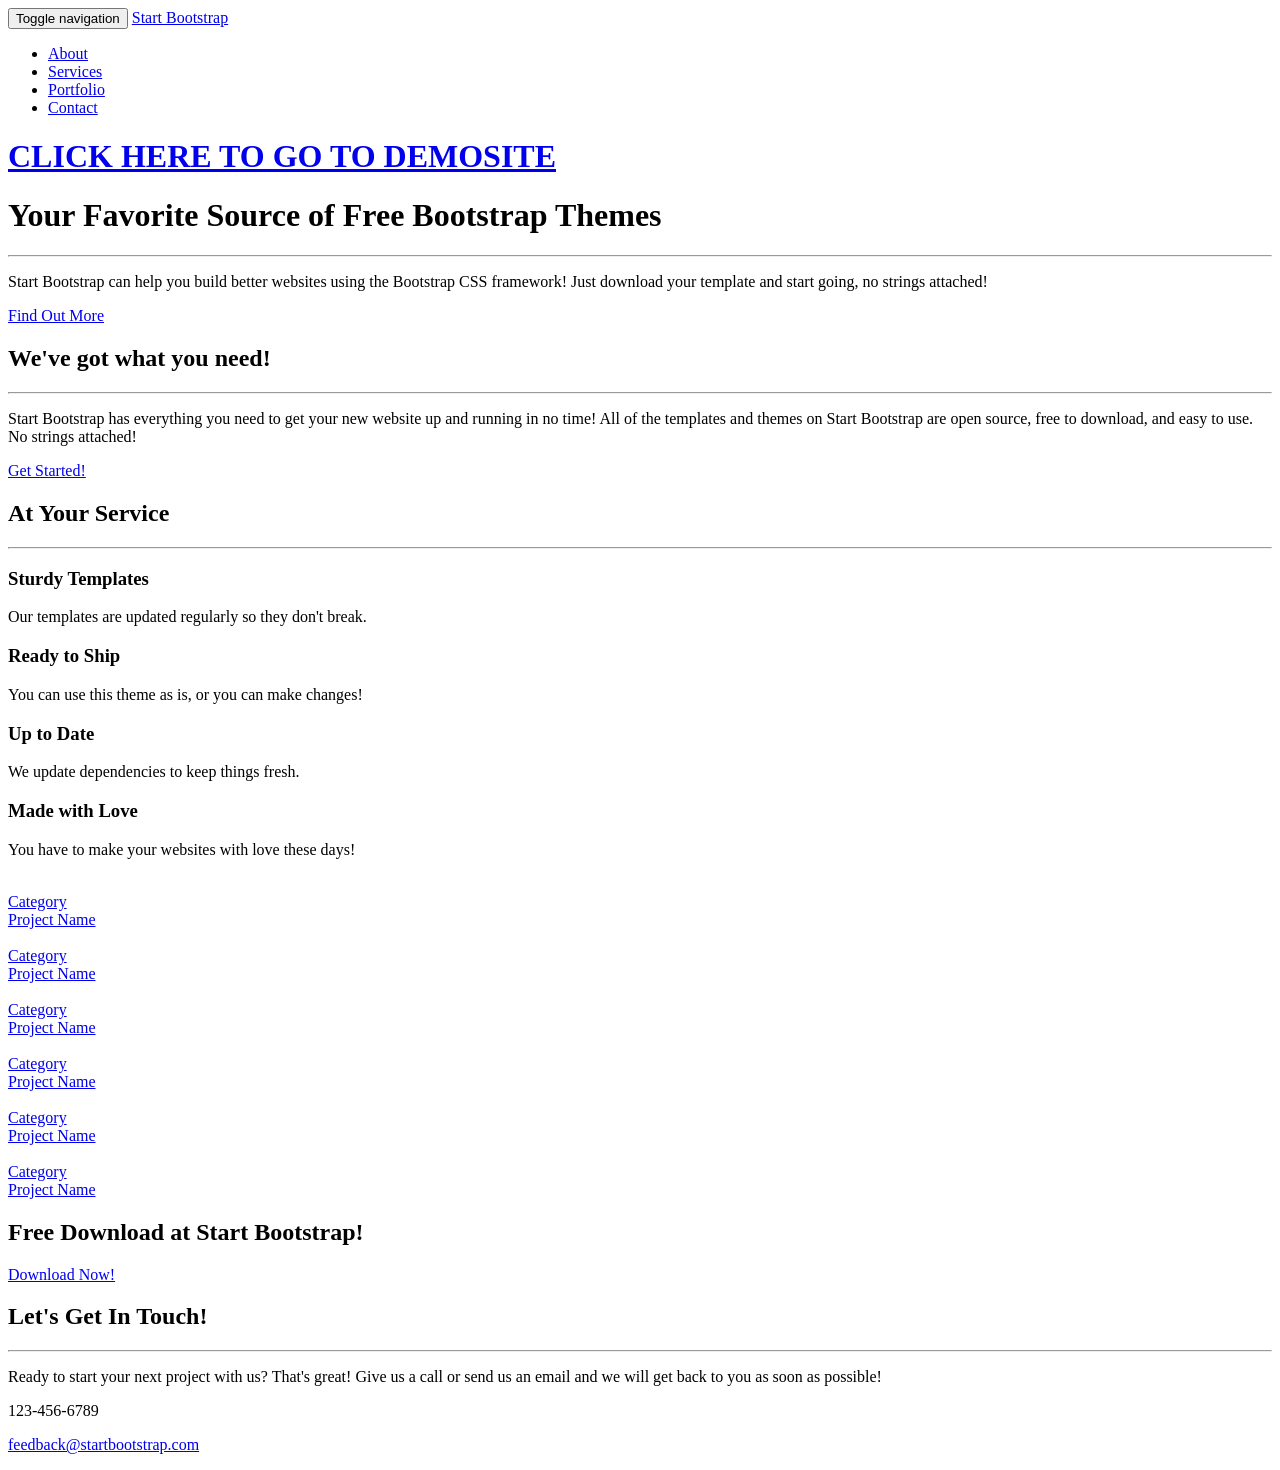
==== index.html @ e342f350 "github version esw" ====
<!DOCTYPE html>
<html lang="en">

<head>
    
    <meta name="viewport" content="width=device-width, initial-scale=1, minimum-scale=1, maximum-scale=1, user-scalable=0">

    <title>Creative - Start Bootstrap Theme</title>
<!-- 
    <link rel="stylesheet" href="css/bootstrap.min.css" type="text/css">

    <link href='http://fonts.googleapis.com/css?family=Open+Sans:300italic,400italic,600italic,700italic,800italic,400,300,600,700,800' rel='stylesheet' type='text/css'>
    <link href='http://fonts.googleapis.com/css?family=Merriweather:400,300,300italic,400italic,700,700italic,900,900italic' rel='stylesheet' type='text/css'>
    <link rel="stylesheet" href="font-awesome/css/font-awesome.min.css" type="text/css">

    <link rel="stylesheet" href="css/animate.min.css" type="text/css">

    <link rel="stylesheet" href="css/creative.css" type="text/css"> -->

    <!-- HTML5 Shim and Respond.js IE8 support of HTML5 elements and media queries -->
    <!-- WARNING: Respond.js doesn't work if you view the page via file:// -->
    <!--[if lt IE 9]>
        <script src="https://oss.maxcdn.com/libs/html5shiv/3.7.0/html5shiv.js"></script>
        <script src="https://oss.maxcdn.com/libs/respond.js/1.4.2/respond.min.js"></script>
    <![endif]-->

</head>

<body id="page-top">

    <nav id="mainNav" class="navbar navbar-default navbar-fixed-top">
        <div class="container-fluid">
            <!-- Brand and toggle get grouped for better mobile display -->
            <div class="navbar-header">
                <button type="button" class="navbar-toggle collapsed" data-toggle="collapse" data-target="#bs-example-navbar-collapse-1">
                    <span class="sr-only">Toggle navigation</span>
                    <span class="icon-bar"></span>
                    <span class="icon-bar"></span>
                    <span class="icon-bar"></span>
                </button>
                <a class="navbar-brand page-scroll" href="#page-top">Start Bootstrap</a>
            </div>

            <!-- Collect the nav links, forms, and other content for toggling -->
            <div class="collapse navbar-collapse" id="bs-example-navbar-collapse-1">
                <ul class="nav navbar-nav navbar-right">
                    <li>
                        <a class="page-scroll" href="#about">About</a>
                    </li>
                    <li>
                        <a class="page-scroll" href="#services">Services</a>
                    </li>
                    <li>
                        <a class="page-scroll" href="#portfolio">Portfolio</a>
                    </li>
                    <li>
                        <a class="page-scroll" href="#contact">Contact</a>
                    </li>
                </ul>
            </div>
            <!-- /.navbar-collapse -->
        </div>
        <!-- /.container-fluid -->
    </nav>

    <a href="demosite/home-personal.html"> <h1>CLICK HERE TO GO TO DEMOSITE</h1> </a>

    <header>
        <div class="header-content">
            <div class="header-content-inner">
                <h1>Your Favorite Source of Free Bootstrap Themes</h1>
                <hr>
                <p>Start Bootstrap can help you build better websites using the Bootstrap CSS framework! Just download your template and start going, no strings attached!</p>
                <a href="#about" class="btn btn-primary btn-xl page-scroll">Find Out More</a>
            </div>
        </div>
    </header>

    <section class="bg-primary" id="about">
        <div class="container">
            <div class="row">
                <div class="col-lg-8 col-lg-offset-2 text-center">
                    <h2 class="section-heading">We've got what you need!</h2>
                    <hr class="light">
                    <p class="text-faded">Start Bootstrap has everything you need to get your new website up and running in no time! All of the templates and themes on Start Bootstrap are open source, free to download, and easy to use. No strings attached!</p>
                    <a href="#" class="btn btn-default btn-xl">Get Started!</a>
                </div>
            </div>
        </div>
    </section>

    <section id="services">
        <div class="container">
            <div class="row">
                <div class="col-lg-12 text-center">
                    <h2 class="section-heading">At Your Service</h2>
                    <hr class="primary">
                </div>
            </div>
        </div>
        <div class="container">
            <div class="row">
                <div class="col-lg-3 col-md-6 text-center">
                    <div class="service-box">
                        <i class="fa fa-4x fa-diamond wow bounceIn text-primary"></i>
                        <h3>Sturdy Templates</h3>
                        <p class="text-muted">Our templates are updated regularly so they don't break.</p>
                    </div>
                </div>
                <div class="col-lg-3 col-md-6 text-center">
                    <div class="service-box">
                        <i class="fa fa-4x fa-paper-plane wow bounceIn text-primary" data-wow-delay=".1s"></i>
                        <h3>Ready to Ship</h3>
                        <p class="text-muted">You can use this theme as is, or you can make changes!</p>
                    </div>
                </div>
                <div class="col-lg-3 col-md-6 text-center">
                    <div class="service-box">
                        <i class="fa fa-4x fa-newspaper-o wow bounceIn text-primary" data-wow-delay=".2s"></i>
                        <h3>Up to Date</h3>
                        <p class="text-muted">We update dependencies to keep things fresh.</p>
                    </div>
                </div>
                <div class="col-lg-3 col-md-6 text-center">
                    <div class="service-box">
                        <i class="fa fa-4x fa-heart wow bounceIn text-primary" data-wow-delay=".3s"></i>
                        <h3>Made with Love</h3>
                        <p class="text-muted">You have to make your websites with love these days!</p>
                    </div>
                </div>
            </div>
        </div>
    </section>

    <section class="no-padding" id="portfolio">
        <div class="container-fluid">
            <div class="row no-gutter">
                <div class="col-lg-4 col-sm-6">
                    <a href="#" class="portfolio-box">
                        <img src="img/portfolio/1.jpg" class="img-responsive" alt="">
                        <div class="portfolio-box-caption">
                            <div class="portfolio-box-caption-content">
                                <div class="project-category text-faded">
                                    Category
                                </div>
                                <div class="project-name">
                                    Project Name
                                </div>
                            </div>
                        </div>
                    </a>
                </div>
                <div class="col-lg-4 col-sm-6">
                    <a href="#" class="portfolio-box">
                        <img src="img/portfolio/2.jpg" class="img-responsive" alt="">
                        <div class="portfolio-box-caption">
                            <div class="portfolio-box-caption-content">
                                <div class="project-category text-faded">
                                    Category
                                </div>
                                <div class="project-name">
                                    Project Name
                                </div>
                            </div>
                        </div>
                    </a>
                </div>
                <div class="col-lg-4 col-sm-6">
                    <a href="#" class="portfolio-box">
                        <img src="img/portfolio/3.jpg" class="img-responsive" alt="">
                        <div class="portfolio-box-caption">
                            <div class="portfolio-box-caption-content">
                                <div class="project-category text-faded">
                                    Category
                                </div>
                                <div class="project-name">
                                    Project Name
                                </div>
                            </div>
                        </div>
                    </a>
                </div>
                <div class="col-lg-4 col-sm-6">
                    <a href="#" class="portfolio-box">
                        <img src="img/portfolio/4.jpg" class="img-responsive" alt="">
                        <div class="portfolio-box-caption">
                            <div class="portfolio-box-caption-content">
                                <div class="project-category text-faded">
                                    Category
                                </div>
                                <div class="project-name">
                                    Project Name
                                </div>
                            </div>
                        </div>
                    </a>
                </div>
                <div class="col-lg-4 col-sm-6">
                    <a href="#" class="portfolio-box">
                        <img src="img/portfolio/5.jpg" class="img-responsive" alt="">
                        <div class="portfolio-box-caption">
                            <div class="portfolio-box-caption-content">
                                <div class="project-category text-faded">
                                    Category
                                </div>
                                <div class="project-name">
                                    Project Name
                                </div>
                            </div>
                        </div>
                    </a>
                </div>
                <div class="col-lg-4 col-sm-6">
                    <a href="#" class="portfolio-box">
                        <img src="img/portfolio/6.jpg" class="img-responsive" alt="">
                        <div class="portfolio-box-caption">
                            <div class="portfolio-box-caption-content">
                                <div class="project-category text-faded">
                                    Category
                                </div>
                                <div class="project-name">
                                    Project Name
                                </div>
                            </div>
                        </div>
                    </a>
                </div>
            </div>
        </div>
    </section>

    <aside class="bg-dark">
        <div class="container text-center">
            <div class="call-to-action">
                <h2>Free Download at Start Bootstrap!</h2>
                <a href="#" class="btn btn-default btn-xl wow tada">Download Now!</a>
            </div>
        </div>
    </aside>

    <section id="contact">
        <div class="container">
            <div class="row">
                <div class="col-lg-8 col-lg-offset-2 text-center">
                    <h2 class="section-heading">Let's Get In Touch!</h2>
                    <hr class="primary">
                    <p>Ready to start your next project with us? That's great! Give us a call or send us an email and we will get back to you as soon as possible!</p>
                </div>
                <div class="col-lg-4 col-lg-offset-2 text-center">
                    <i class="fa fa-phone fa-3x wow bounceIn"></i>
                    <p>123-456-6789</p>
                </div>
                <div class="col-lg-4 text-center">
                    <i class="fa fa-envelope-o fa-3x wow bounceIn" data-wow-delay=".1s"></i>
                    <p><a href="mailto:your-email@your-domain.com">feedback@startbootstrap.com</a></p>
                </div>
            </div>
        </div>
    </section>
    
    <script type='text/javascript' src='https://service.force.com/lightning/lightning.out.js'></script>
    <script type='text/javascript' src='https://service.force.com/embeddedservice/1.0/esw.min.js'></script>
    <script type='text/javascript'>
    var initESW = function(gslbBaseUrl) {

    embedded_svc.settings.avatarImgURL = '';
    embedded_svc.settings.prechatBackgroundImgURL = '';
    embedded_svc.settings.waitingStateBackgroundImgURL = '';
    embedded_svc.settings.smallCompanyLogoImgURL = '';


    embedded_svc.settings.displayHelpButton = true; //Or false
    //embedded_svc.settings.onlineText = '...'; (defaults to Chat with an Expert, localized)
    //embedded_svc.settings.offlineText = '...'; (defaults to Agent Offline, localized)
    //embedded_svc.settings.onlineLoadingText = '...'; (defaults to Loading, localized)
    embedded_svc.init('http://eberkowitz-ltm3.internal.salesforce.com:6109', 'http://eberkowitz-ltm3.internal.salesforce.com:8096/chat', 'http://eberkowitz-ltm3.internal.salesforce.com:8095/content', 'http://eswcomm-157b6164799.localhost.force.com:6109/napiliAura', '572xx00000000CP', '00Dxx0000001gHV', '573xx000000008H', '1.0', gslbBaseUrl, '39.0', 'X11_22_Contact_Case', 'EmbeddedServiceLiveAgent_Parent04Ixx000000001iEAA_1588e1f7b79'); }; if (!window.embedded_svc) { var s = document.createElement('script'); s.setAttribute('src', 'http://eberkowitz-ltm3.internal.salesforce.com:6109/embeddedservice/1.0/esw.min.js'); s.onload = function() { initESW(null); }; document.body.appendChild(s);} else { initESW('http://eberkowitz-ltm3.internal.salesforce.com:6109'); }</script>
</body>

</html>
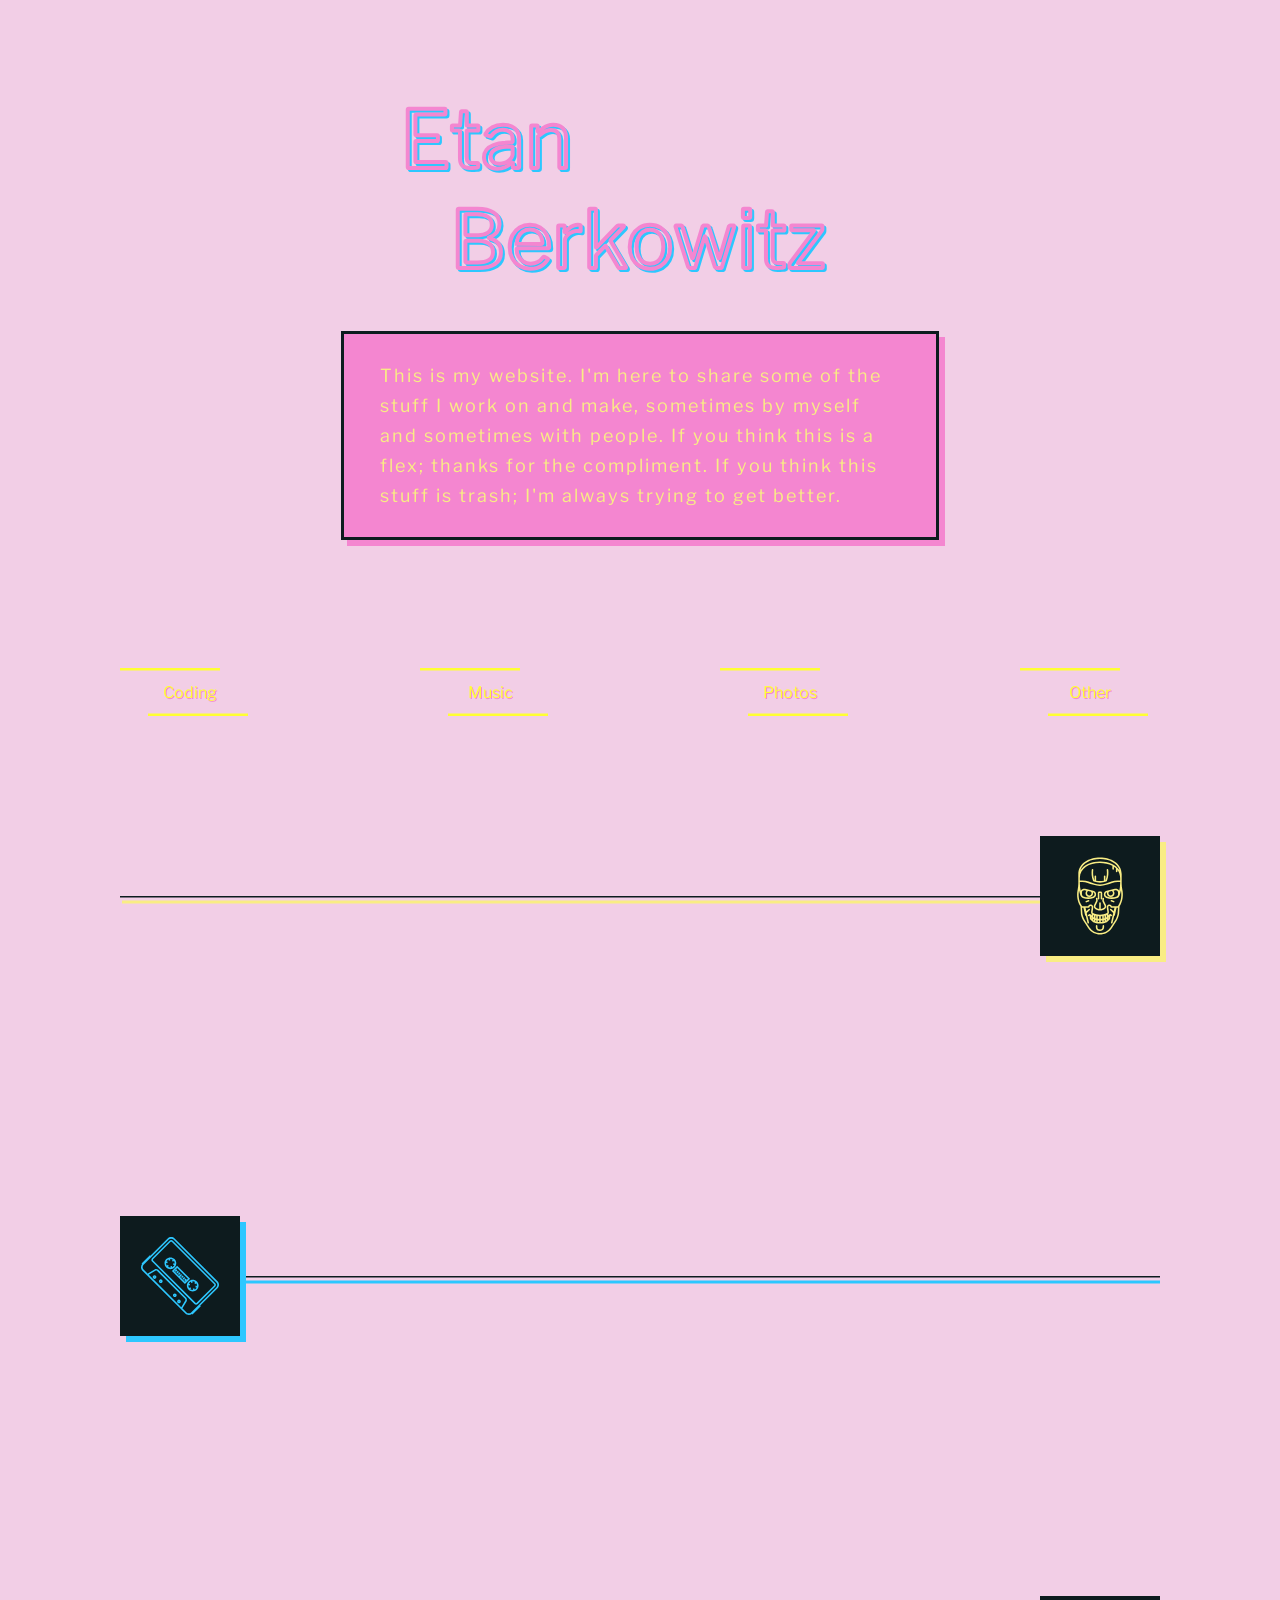
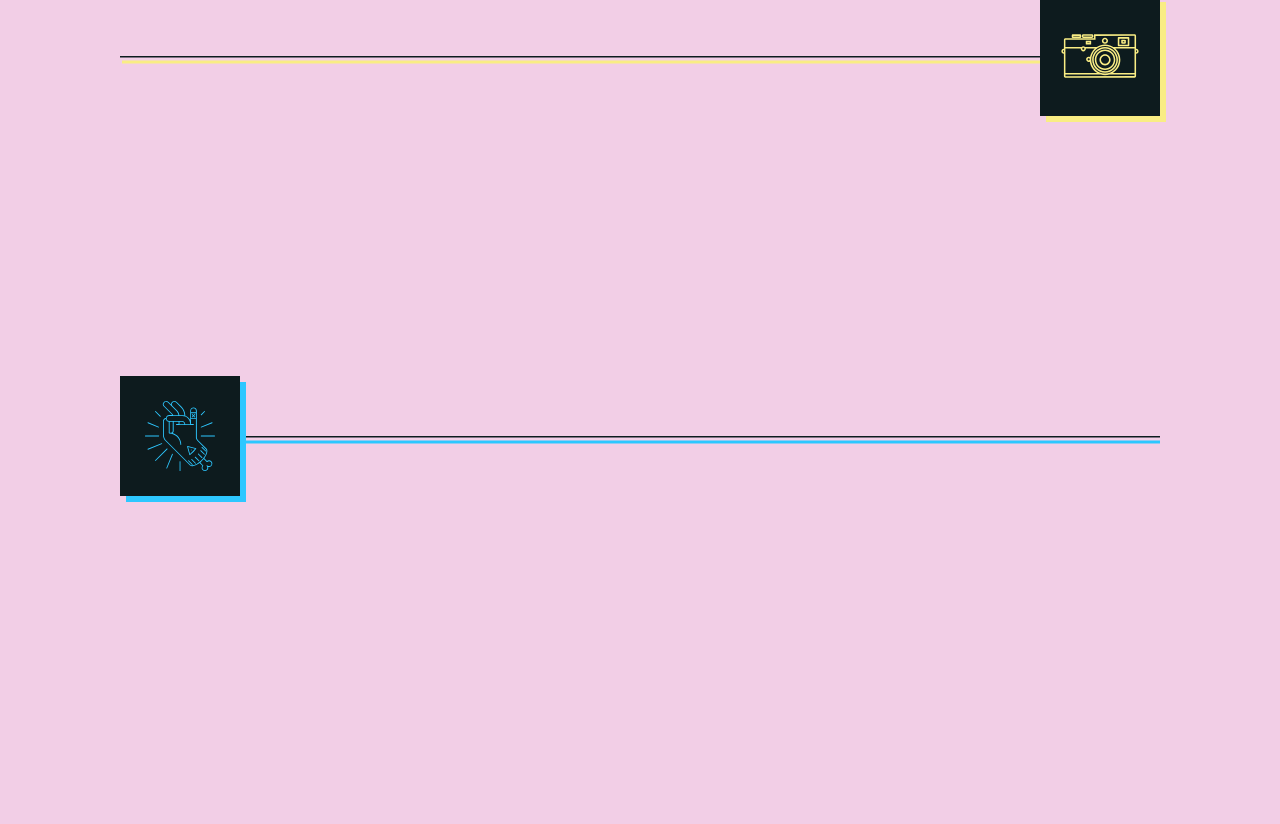
==== commit 906fce9e: "new personal website" ====
--- a/index.html
+++ b/index.html
@@ -1,279 +1,134 @@
-<!DOCTYPE html>
-<html lang="en">
+<!doctype html>
+<html class="no-js" lang="">
 
 <head>
-    
-    <meta name="viewport" content="width=device-width, initial-scale=1, minimum-scale=1, maximum-scale=1, user-scalable=0">
-
-    <title>Creative - Start Bootstrap Theme</title>
-<!-- 
-    <link rel="stylesheet" href="css/bootstrap.min.css" type="text/css">
-
-    <link href='http://fonts.googleapis.com/css?family=Open+Sans:300italic,400italic,600italic,700italic,800italic,400,300,600,700,800' rel='stylesheet' type='text/css'>
-    <link href='http://fonts.googleapis.com/css?family=Merriweather:400,300,300italic,400italic,700,700italic,900,900italic' rel='stylesheet' type='text/css'>
-    <link rel="stylesheet" href="font-awesome/css/font-awesome.min.css" type="text/css">
-
-    <link rel="stylesheet" href="css/animate.min.css" type="text/css">
-
-    <link rel="stylesheet" href="css/creative.css" type="text/css"> -->
-
-    <!-- HTML5 Shim and Respond.js IE8 support of HTML5 elements and media queries -->
-    <!-- WARNING: Respond.js doesn't work if you view the page via file:// -->
-    <!--[if lt IE 9]>
-        <script src="https://oss.maxcdn.com/libs/html5shiv/3.7.0/html5shiv.js"></script>
-        <script src="https://oss.maxcdn.com/libs/respond.js/1.4.2/respond.min.js"></script>
-    <![endif]-->
-
+  <meta charset="utf-8">
+  <title>Etan Berkowitz</title>
+  <meta name="description" content="">
+  <meta name="viewport" content="width=device-width, initial-scale=1">
+  <link rel="stylesheet" href="https://cdnjs.cloudflare.com/ajax/libs/normalize/8.0.1/normalize.min.css" integrity="sha256-l85OmPOjvil/SOvVt3HnSSjzF1TUMyT9eV0c2BzEGzU=" crossorigin="anonymous" />
+  <script src="/assets/lib/svg-inject.js"></script>
 </head>
 
-<body id="page-top">
+<body class="make-me-pink">
+  <div data-id="sry-not-for-mobile" class="sry-not-for-mobile">
+    <img class="sry-not-for-mobile__icon" data-id="sry-not-for-mobile__icon" src="/assets/coding.svg" onload="SVGInject(this)" />
+    <div class="sry-not-for-mobile__content-container">
+        <p class="sry-not-for-mobile__text" data-id="sry-not-for-mobile__text">This site is not for mobile</p>
+        <div class="sry-not-for-mobile__button" data-id="sry-not-for-mobile__button">
+          Let me in.
+        </div>
+    </div>
+  </div>
+  <section class="introduction max-width make-me-centered">
+    <div class="introduction-title">
+      <svg width="100%" height="100%" xmlns="http://www.w3.org/2000/svg">
+        <text x="20" y="80" class="introduction-title--first-name">Etan</text>
+        <text x="70" y="180" class="introduction-title--last-name">Berkowitz</text>
+      </svg>
+    </div>
+    <div class="introduction-body">
+      <p class="introduction-body--text">
+        This is my website. I'm here to share some of the stuff I work on and make, sometimes by myself and sometimes with people. If you think this is a flex; thanks for the compliment. If you think this stuff is trash; I'm always trying to get better.
+      </p>
+    </div>
+  </section>
 
-    <nav id="mainNav" class="navbar navbar-default navbar-fixed-top">
-        <div class="container-fluid">
-            <!-- Brand and toggle get grouped for better mobile display -->
-            <div class="navbar-header">
-                <button type="button" class="navbar-toggle collapsed" data-toggle="collapse" data-target="#bs-example-navbar-collapse-1">
-                    <span class="sr-only">Toggle navigation</span>
-                    <span class="icon-bar"></span>
-                    <span class="icon-bar"></span>
-                    <span class="icon-bar"></span>
-                </button>
-                <a class="navbar-brand page-scroll" href="#page-top">Start Bootstrap</a>
-            </div>
+  <section class="filter max-width make-me-centered">
+    <div class="categories-container">
+      <div class="button" data-id="filter-button" data-filter="coding">
+        <svg>
+          <rect x="0" y="0" fill="none" width="140" height="48"/>
+        </svg>
+        <p>Coding</p>
+      </div>
+      <div class="button" data-id="filter-button" data-filter="music">
+        <svg>
+          <rect x="0" y="0" fill="none" width="140" height="48"/>
+        </svg>
+        <p>Music</p>
+      </div>
+      <div class="button" data-id="filter-button" data-filter="photos">
+        <svg>
+          <rect x="0" y="0" fill="none" width="140" height="48"/>
+        </svg>
+        <p>Photos</p>
+      </div>
+      <div class="button" data-id="filter-button" data-filter="other">
+        <svg>
+          <rect x="0" y="0" fill="none" width="140" height="48"/>
+        </svg>
+        <p>Other</p>
+      </div>
+    </div>
+  </section>
 
-            <!-- Collect the nav links, forms, and other content for toggling -->
-            <div class="collapse navbar-collapse" id="bs-example-navbar-collapse-1">
-                <ul class="nav navbar-nav navbar-right">
-                    <li>
-                        <a class="page-scroll" href="#about">About</a>
-                    </li>
-                    <li>
-                        <a class="page-scroll" href="#services">Services</a>
-                    </li>
-                    <li>
-                        <a class="page-scroll" href="#portfolio">Portfolio</a>
-                    </li>
-                    <li>
-                        <a class="page-scroll" href="#contact">Contact</a>
-                    </li>
-                </ul>
-            </div>
-            <!-- /.navbar-collapse -->
-        </div>
-        <!-- /.container-fluid -->
-    </nav>
+  <section class="content max-width make-me-centered" data-id="portfolio-container">
+    <div class="content-piece" data-id="mom-and-pops" data-filter="coding">
+      <div class="content-piece-portfolio-item" data-id="show-me-content">
+        <p class="content-piece-portfolio-item--title" data-id="portfolio-item-title">
+          Plaid Work
+        </p>
+        <img src="/assets/coding.svg" onload="SVGInject(this)" />
+      </div>
+      <svg class="content-piece-canvas" data-id="show-me-content">
+        <line x1="0" y1="0" x2="100%" y2="0" />
+      </svg>
+      <div class="content-piece-portfolio" data-state="contracted" data-id="content-piece-portfolio">
+        <img class="content-piece-portfolio--visual" src="https://via.placeholder.com/300" />
+        <p class="content-piece-portfolio--textual">
+          Coding. This is my website. I'm here to share some of the stuff I work on and make, sometimes by myself and sometimes with people. If you think this is a flex; thanks for the compliment. If you think this stuff is trash; I'm always trying to get better.
+        </p>
+      </div>
+    </div>
+    <div class="content-piece" data-id="mom-and-pops" data-filter="music">
+      <div class="content-piece-portfolio-item" data-id="show-me-content">
+        <p class="content-piece-portfolio-item--title" data-id="portfolio-item-title">
+          Prism King
+        </p>
+        <img src="/assets/music.svg" onload="SVGInject(this)" />
+      </div>
+      <svg class="content-piece-canvas" data-id="show-me-content">
+        <line x1="0" y1="0" x2="100%" y2="0" />
+      </svg>
+      <div class="content-piece-portfolio" data-state="contracted" data-id="content-piece-portfolio">
+        <img class="content-piece-portfolio--visual" src="https://via.placeholder.com/300" />
+        <p class="content-piece-portfolio--textual">
+          Music. This is my website. I'm here to share some of the stuff I work on and make, sometimes by myself and sometimes with people. If you think this is a flex; thanks for the compliment. If you think this stuff is trash; I'm always trying to get better.
+        </p>
+      </div>
+    </div>
+    <div class="content-piece" data-id="mom-and-pops" data-filter="photos">
+      <div class="content-piece-portfolio-item" data-id="show-me-content">
+        <img src="/assets/photos.svg" onload="SVGInject(this)" />
+      </div>
+      <svg class="content-piece-canvas" data-id="show-me-content">
+        <line x1="0" y1="0" x2="100%" y2="0" />
+      </svg>
+      <div class="content-piece-portfolio" data-state="contracted" data-id="content-piece-portfolio">
+        <img class="content-piece-portfolio--visual" src="https://via.placeholder.com/300" />
+        <p class="content-piece-portfolio--textual">
+          Photos. This is my website. I'm here to share some of the stuff I work on and make, sometimes by myself and sometimes with people. If you think this is a flex; thanks for the compliment. If you think this stuff is trash; I'm always trying to get better.
+        </p>
+      </div>
+    </div>
+    <div class="content-piece" data-id="mom-and-pops" data-filter="other">
+      <div class="content-piece-portfolio-item" data-id="show-me-content">
+        <img src="/assets/other.svg" onload="SVGInject(this)" />
+      </div>
+      <svg class="content-piece-canvas" data-id="show-me-content">
+        <line x1="0" y1="0" x2="100%" y2="0" />
+      </svg>
+      <div class="content-piece-portfolio" data-state="contracted" data-id="content-piece-portfolio">
+        <img class="content-piece-portfolio--visual" src="https://via.placeholder.com/300" />
+        <p class="content-piece-portfolio--textual">
+          Other. This is my website. I'm here to share some of the stuff I work on and make, sometimes by myself and sometimes with people. If you think this is a flex; thanks for the compliment. If you think this stuff is trash; I'm always trying to get better.
+        </p>
+      </div>
+    </div>
+  </section>
 
-    <a href="demosite/home-personal.html"> <h1>CLICK HERE TO GO TO DEMOSITE</h1> </a>
-
-    <header>
-        <div class="header-content">
-            <div class="header-content-inner">
-                <h1>Your Favorite Source of Free Bootstrap Themes</h1>
-                <hr>
-                <p>Start Bootstrap can help you build better websites using the Bootstrap CSS framework! Just download your template and start going, no strings attached!</p>
-                <a href="#about" class="btn btn-primary btn-xl page-scroll">Find Out More</a>
-            </div>
-        </div>
-    </header>
-
-    <section class="bg-primary" id="about">
-        <div class="container">
-            <div class="row">
-                <div class="col-lg-8 col-lg-offset-2 text-center">
-                    <h2 class="section-heading">We've got what you need!</h2>
-                    <hr class="light">
-                    <p class="text-faded">Start Bootstrap has everything you need to get your new website up and running in no time! All of the templates and themes on Start Bootstrap are open source, free to download, and easy to use. No strings attached!</p>
-                    <a href="#" class="btn btn-default btn-xl">Get Started!</a>
-                </div>
-            </div>
-        </div>
-    </section>
-
-    <section id="services">
-        <div class="container">
-            <div class="row">
-                <div class="col-lg-12 text-center">
-                    <h2 class="section-heading">At Your Service</h2>
-                    <hr class="primary">
-                </div>
-            </div>
-        </div>
-        <div class="container">
-            <div class="row">
-                <div class="col-lg-3 col-md-6 text-center">
-                    <div class="service-box">
-                        <i class="fa fa-4x fa-diamond wow bounceIn text-primary"></i>
-                        <h3>Sturdy Templates</h3>
-                        <p class="text-muted">Our templates are updated regularly so they don't break.</p>
-                    </div>
-                </div>
-                <div class="col-lg-3 col-md-6 text-center">
-                    <div class="service-box">
-                        <i class="fa fa-4x fa-paper-plane wow bounceIn text-primary" data-wow-delay=".1s"></i>
-                        <h3>Ready to Ship</h3>
-                        <p class="text-muted">You can use this theme as is, or you can make changes!</p>
-                    </div>
-                </div>
-                <div class="col-lg-3 col-md-6 text-center">
-                    <div class="service-box">
-                        <i class="fa fa-4x fa-newspaper-o wow bounceIn text-primary" data-wow-delay=".2s"></i>
-                        <h3>Up to Date</h3>
-                        <p class="text-muted">We update dependencies to keep things fresh.</p>
-                    </div>
-                </div>
-                <div class="col-lg-3 col-md-6 text-center">
-                    <div class="service-box">
-                        <i class="fa fa-4x fa-heart wow bounceIn text-primary" data-wow-delay=".3s"></i>
-                        <h3>Made with Love</h3>
-                        <p class="text-muted">You have to make your websites with love these days!</p>
-                    </div>
-                </div>
-            </div>
-        </div>
-    </section>
-
-    <section class="no-padding" id="portfolio">
-        <div class="container-fluid">
-            <div class="row no-gutter">
-                <div class="col-lg-4 col-sm-6">
-                    <a href="#" class="portfolio-box">
-                        <img src="img/portfolio/1.jpg" class="img-responsive" alt="">
-                        <div class="portfolio-box-caption">
-                            <div class="portfolio-box-caption-content">
-                                <div class="project-category text-faded">
-                                    Category
-                                </div>
-                                <div class="project-name">
-                                    Project Name
-                                </div>
-                            </div>
-                        </div>
-                    </a>
-                </div>
-                <div class="col-lg-4 col-sm-6">
-                    <a href="#" class="portfolio-box">
-                        <img src="img/portfolio/2.jpg" class="img-responsive" alt="">
-                        <div class="portfolio-box-caption">
-                            <div class="portfolio-box-caption-content">
-                                <div class="project-category text-faded">
-                                    Category
-                                </div>
-                                <div class="project-name">
-                                    Project Name
-                                </div>
-                            </div>
-                        </div>
-                    </a>
-                </div>
-                <div class="col-lg-4 col-sm-6">
-                    <a href="#" class="portfolio-box">
-                        <img src="img/portfolio/3.jpg" class="img-responsive" alt="">
-                        <div class="portfolio-box-caption">
-                            <div class="portfolio-box-caption-content">
-                                <div class="project-category text-faded">
-                                    Category
-                                </div>
-                                <div class="project-name">
-                                    Project Name
-                                </div>
-                            </div>
-                        </div>
-                    </a>
-                </div>
-                <div class="col-lg-4 col-sm-6">
-                    <a href="#" class="portfolio-box">
-                        <img src="img/portfolio/4.jpg" class="img-responsive" alt="">
-                        <div class="portfolio-box-caption">
-                            <div class="portfolio-box-caption-content">
-                                <div class="project-category text-faded">
-                                    Category
-                                </div>
-                                <div class="project-name">
-                                    Project Name
-                                </div>
-                            </div>
-                        </div>
-                    </a>
-                </div>
-                <div class="col-lg-4 col-sm-6">
-                    <a href="#" class="portfolio-box">
-                        <img src="img/portfolio/5.jpg" class="img-responsive" alt="">
-                        <div class="portfolio-box-caption">
-                            <div class="portfolio-box-caption-content">
-                                <div class="project-category text-faded">
-                                    Category
-                                </div>
-                                <div class="project-name">
-                                    Project Name
-                                </div>
-                            </div>
-                        </div>
-                    </a>
-                </div>
-                <div class="col-lg-4 col-sm-6">
-                    <a href="#" class="portfolio-box">
-                        <img src="img/portfolio/6.jpg" class="img-responsive" alt="">
-                        <div class="portfolio-box-caption">
-                            <div class="portfolio-box-caption-content">
-                                <div class="project-category text-faded">
-                                    Category
-                                </div>
-                                <div class="project-name">
-                                    Project Name
-                                </div>
-                            </div>
-                        </div>
-                    </a>
-                </div>
-            </div>
-        </div>
-    </section>
-
-    <aside class="bg-dark">
-        <div class="container text-center">
-            <div class="call-to-action">
-                <h2>Free Download at Start Bootstrap!</h2>
-                <a href="#" class="btn btn-default btn-xl wow tada">Download Now!</a>
-            </div>
-        </div>
-    </aside>
-
-    <section id="contact">
-        <div class="container">
-            <div class="row">
-                <div class="col-lg-8 col-lg-offset-2 text-center">
-                    <h2 class="section-heading">Let's Get In Touch!</h2>
-                    <hr class="primary">
-                    <p>Ready to start your next project with us? That's great! Give us a call or send us an email and we will get back to you as soon as possible!</p>
-                </div>
-                <div class="col-lg-4 col-lg-offset-2 text-center">
-                    <i class="fa fa-phone fa-3x wow bounceIn"></i>
-                    <p>123-456-6789</p>
-                </div>
-                <div class="col-lg-4 text-center">
-                    <i class="fa fa-envelope-o fa-3x wow bounceIn" data-wow-delay=".1s"></i>
-                    <p><a href="mailto:your-email@your-domain.com">feedback@startbootstrap.com</a></p>
-                </div>
-            </div>
-        </div>
-    </section>
-    
-    <script type='text/javascript' src='https://service.force.com/lightning/lightning.out.js'></script>
-    <script type='text/javascript' src='https://service.force.com/embeddedservice/1.0/esw.min.js'></script>
-    <script type='text/javascript'>
-    var initESW = function(gslbBaseUrl) {
-
-    embedded_svc.settings.avatarImgURL = '';
-    embedded_svc.settings.prechatBackgroundImgURL = '';
-    embedded_svc.settings.waitingStateBackgroundImgURL = '';
-    embedded_svc.settings.smallCompanyLogoImgURL = '';
-
-
-    embedded_svc.settings.displayHelpButton = true; //Or false
-    //embedded_svc.settings.onlineText = '...'; (defaults to Chat with an Expert, localized)
-    //embedded_svc.settings.offlineText = '...'; (defaults to Agent Offline, localized)
-    //embedded_svc.settings.onlineLoadingText = '...'; (defaults to Loading, localized)
-    embedded_svc.init('http://eberkowitz-ltm3.internal.salesforce.com:6109', 'http://eberkowitz-ltm3.internal.salesforce.com:8096/chat', 'http://eberkowitz-ltm3.internal.salesforce.com:8095/content', 'http://eswcomm-157b6164799.localhost.force.com:6109/napiliAura', '572xx00000000CP', '00Dxx0000001gHV', '573xx000000008H', '1.0', gslbBaseUrl, '39.0', 'X11_22_Contact_Case', 'EmbeddedServiceLiveAgent_Parent04Ixx000000001iEAA_1588e1f7b79'); }; if (!window.embedded_svc) { var s = document.createElement('script'); s.setAttribute('src', 'http://eberkowitz-ltm3.internal.salesforce.com:6109/embeddedservice/1.0/esw.min.js'); s.onload = function() { initESW(null); }; document.body.appendChild(s);} else { initESW('http://eberkowitz-ltm3.internal.salesforce.com:6109'); }</script>
-</body>
+  <script src="https://code.jquery.com/jquery-3.4.1.min.js" integrity="sha256-CSXorXvZcTkaix6Yvo6HppcZGetbYMGWSFlBw8HfCJo=" crossorigin="anonymous"></script>
+<script type="text/javascript" src="bundle.js?6850e85c826fd73b9899"></script></body>
 
 </html>
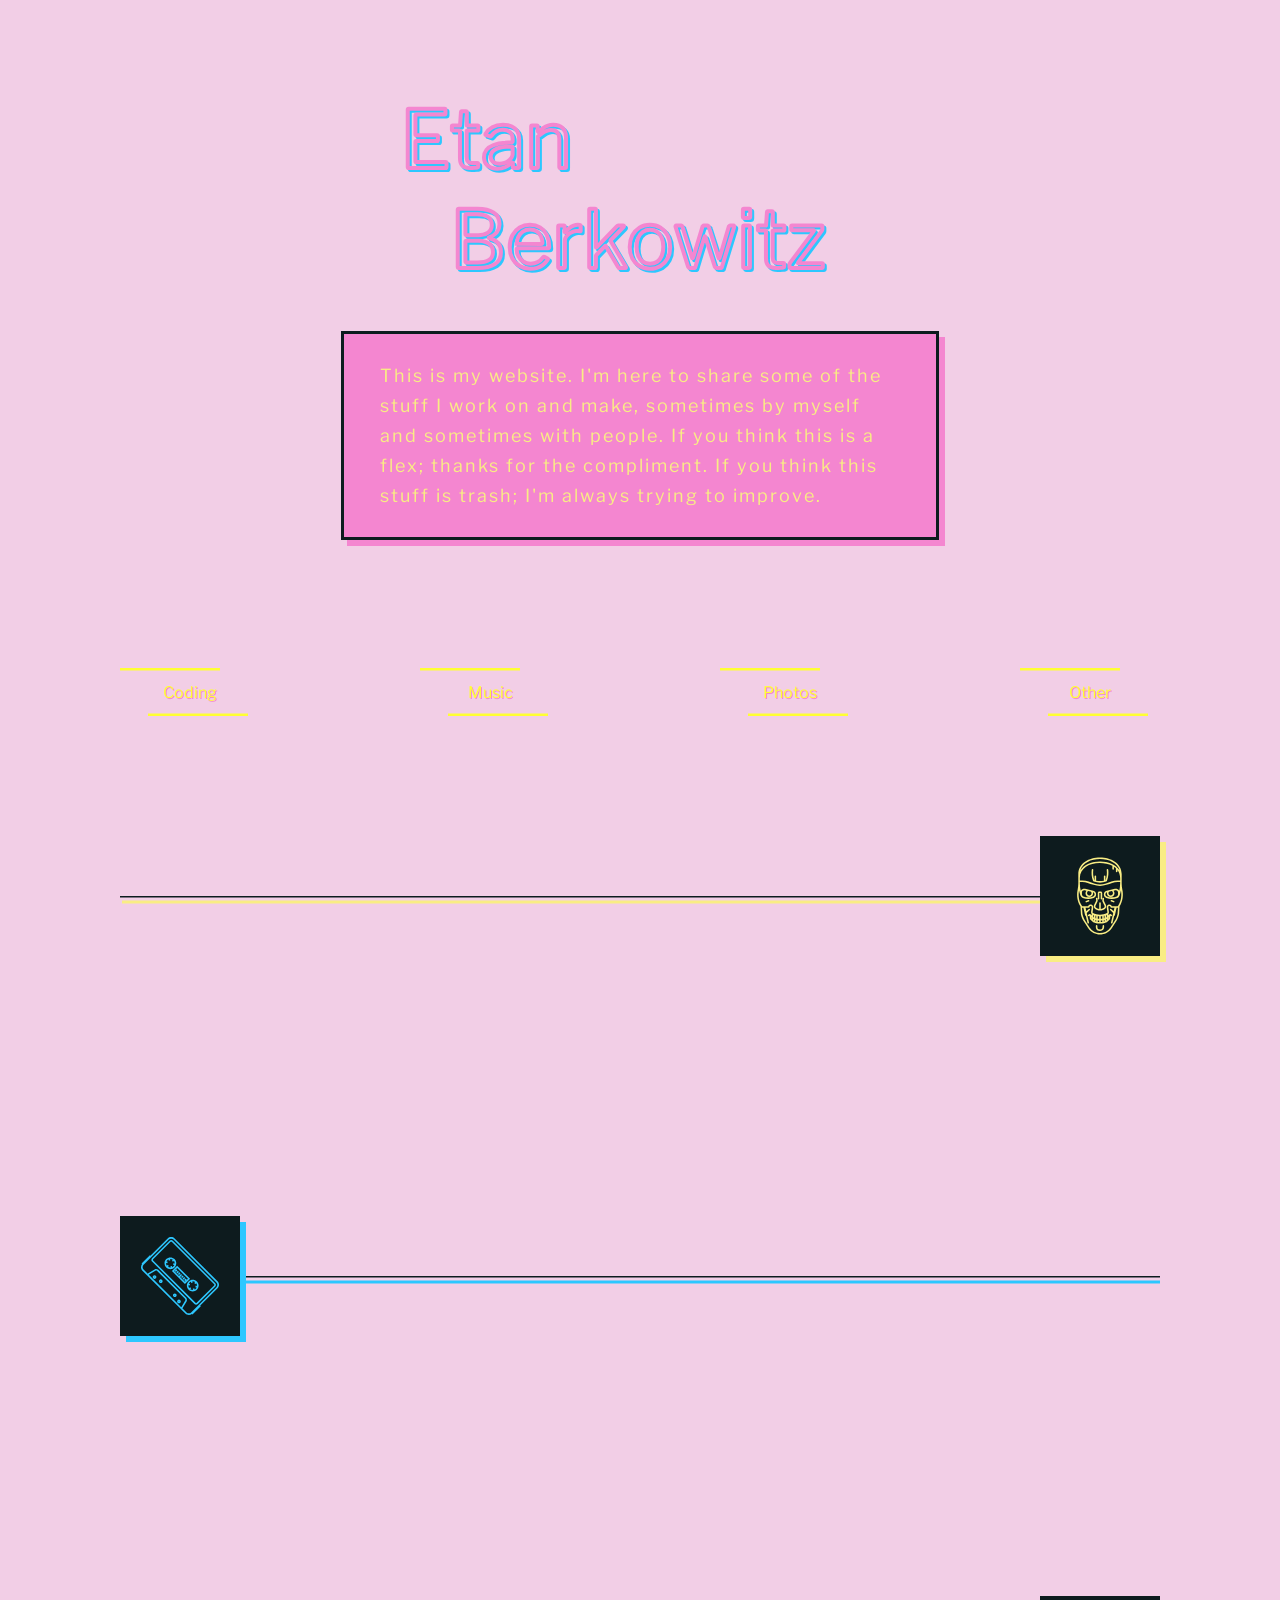
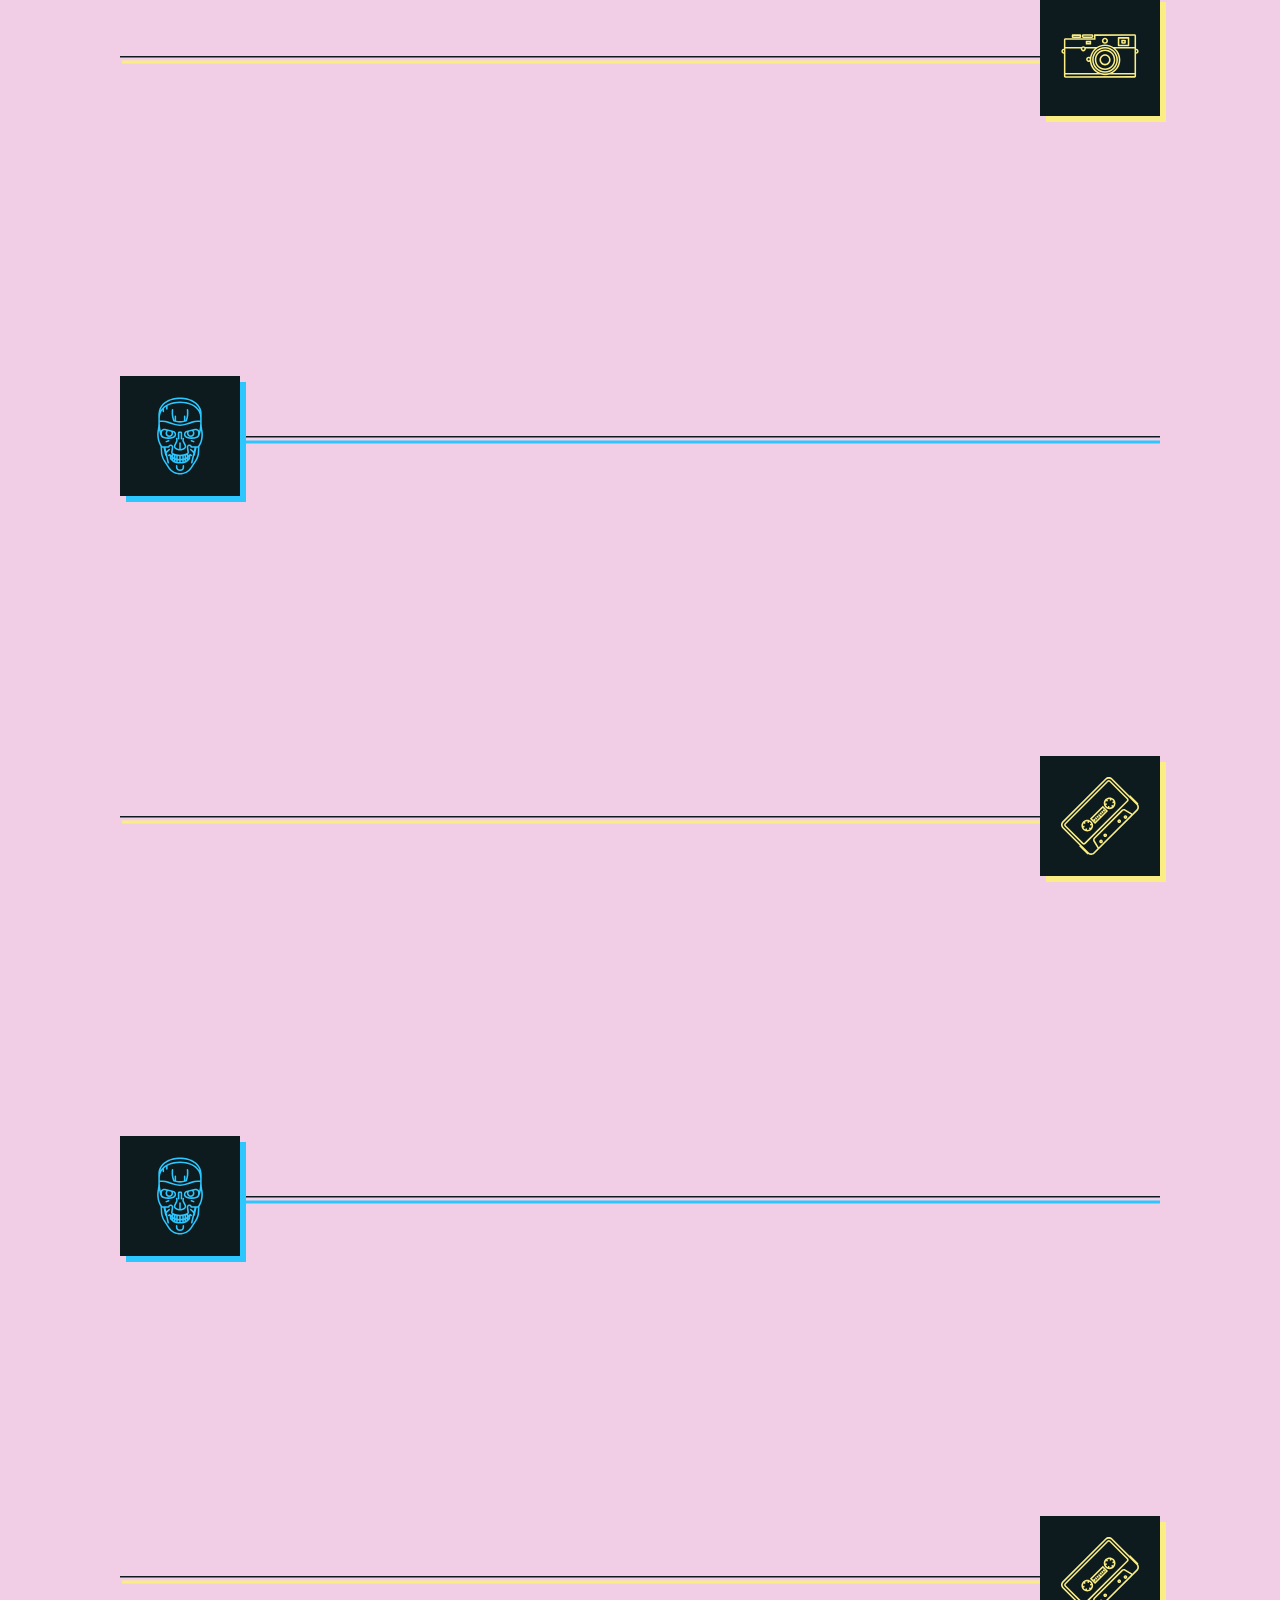
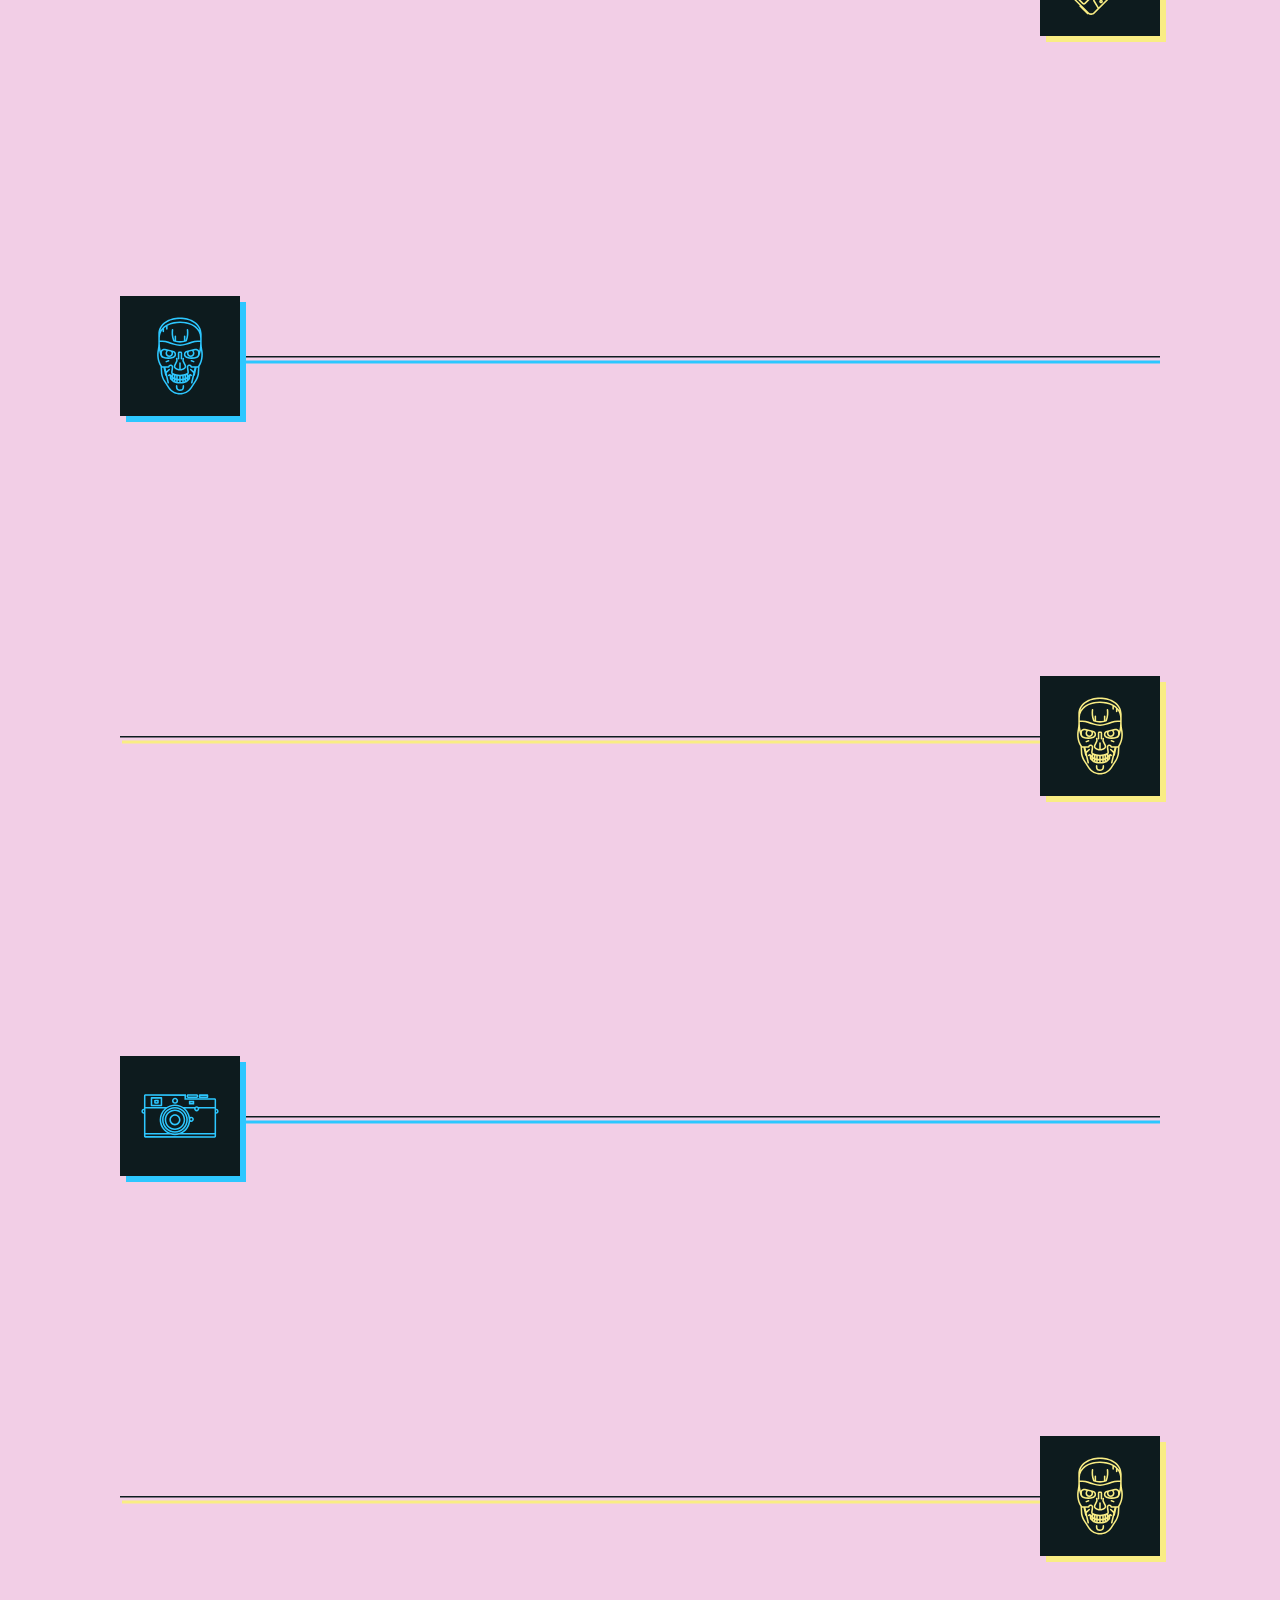
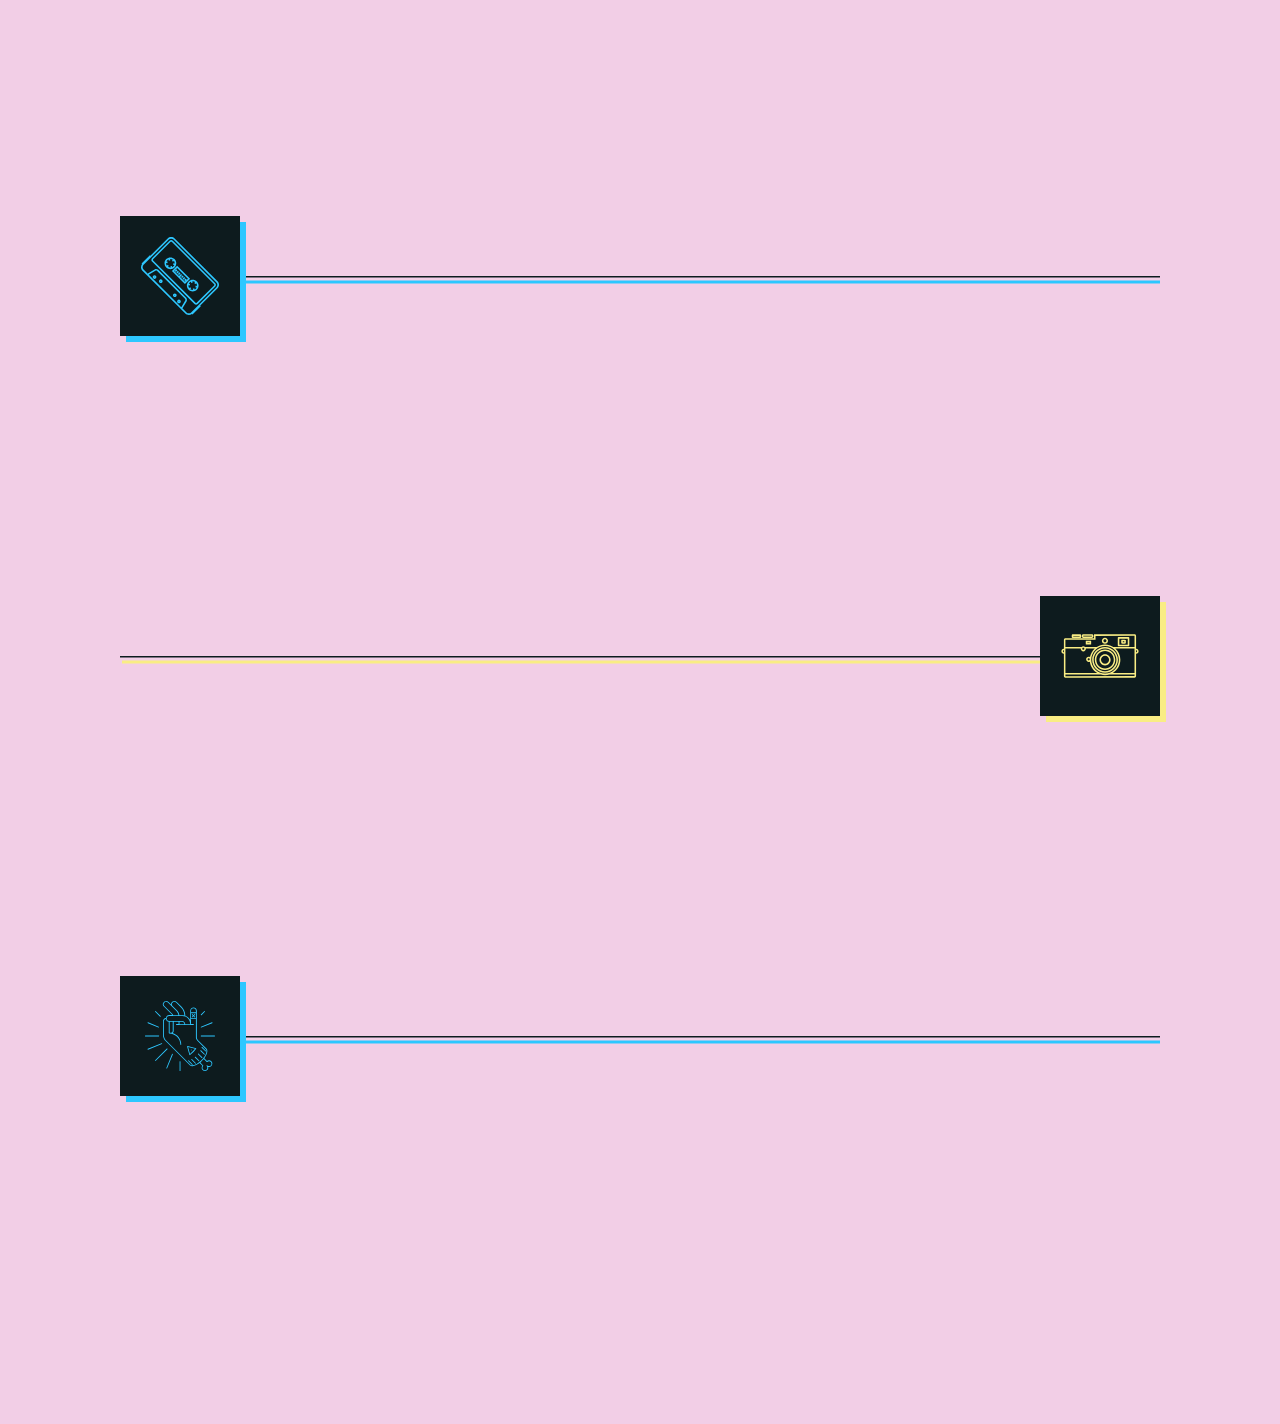
==== commit 4fe9f547: "personal site ready" ====
--- a/index.html
+++ b/index.html
@@ -6,7 +6,7 @@
   <title>Etan Berkowitz</title>
   <meta name="description" content="">
   <meta name="viewport" content="width=device-width, initial-scale=1">
-  <link rel="stylesheet" href="https://cdnjs.cloudflare.com/ajax/libs/normalize/8.0.1/normalize.min.css" integrity="sha256-l85OmPOjvil/SOvVt3HnSSjzF1TUMyT9eV0c2BzEGzU=" crossorigin="anonymous" />
+  <link rel="stylesheet" src="/assets/lib/normalize.css" />
   <script src="/assets/lib/svg-inject.js"></script>
 </head>
 
@@ -14,7 +14,7 @@
   <div data-id="sry-not-for-mobile" class="sry-not-for-mobile">
     <img class="sry-not-for-mobile__icon" data-id="sry-not-for-mobile__icon" src="/assets/coding.svg" onload="SVGInject(this)" />
     <div class="sry-not-for-mobile__content-container">
-        <p class="sry-not-for-mobile__text" data-id="sry-not-for-mobile__text">This site is not for mobile</p>
+        <p class="sry-not-for-mobile__text" data-id="sry-not-for-mobile__text">This site is not optimized for mobile</p>
         <div class="sry-not-for-mobile__button" data-id="sry-not-for-mobile__button">
           Let me in.
         </div>
@@ -29,7 +29,7 @@
     </div>
     <div class="introduction-body">
       <p class="introduction-body--text">
-        This is my website. I'm here to share some of the stuff I work on and make, sometimes by myself and sometimes with people. If you think this is a flex; thanks for the compliment. If you think this stuff is trash; I'm always trying to get better.
+        This is my website. I'm here to share some of the stuff I work on and make, sometimes by myself and sometimes with people. If you think this is a flex; thanks for the compliment. If you think this stuff is trash; I'm always trying to improve.
       </p>
     </div>
   </section>
@@ -67,20 +67,22 @@
     <div class="content-piece" data-id="mom-and-pops" data-filter="coding">
       <div class="content-piece-portfolio-item" data-id="show-me-content">
         <p class="content-piece-portfolio-item--title" data-id="portfolio-item-title">
-          Plaid Work
-        </p>
-        <img src="/assets/coding.svg" onload="SVGInject(this)" />
-      </div>
-      <svg class="content-piece-canvas" data-id="show-me-content">
-        <line x1="0" y1="0" x2="100%" y2="0" />
-      </svg>
-      <div class="content-piece-portfolio" data-state="contracted" data-id="content-piece-portfolio">
-        <img class="content-piece-portfolio--visual" src="https://via.placeholder.com/300" />
-        <p class="content-piece-portfolio--textual">
-          Coding. This is my website. I'm here to share some of the stuff I work on and make, sometimes by myself and sometimes with people. If you think this is a flex; thanks for the compliment. If you think this stuff is trash; I'm always trying to get better.
-        </p>
-      </div>
-    </div>
+          Plaid.com
+        </p>
+        <img src="/assets/coding.svg" onload="SVGInject(this)" />
+      </div>
+      <svg class="content-piece-canvas" data-id="show-me-content">
+        <line x1="0" y1="0" x2="100%" y2="0" />
+      </svg>
+      <div class="content-piece-portfolio" data-state="contracted" data-id="content-piece-portfolio">
+        <img class="content-piece-portfolio--visual" src="/assets/images/plaid.gif" />
+        <p class="content-piece-portfolio--textual">
+          When I first joined Plaid, I was handed plaid.com, our main marketing web presence. It should’ve been a simple static-site generator, but the code hadn’t been updated in quite some time. Quite a few required packages had reached end-of-life and we’re not maintained. It was time for an upgrade. This coincided perfectly with our rebrand — we were completely re-thinking how Plaid looked / felt to our users. Working heavily with the design team, we created a component library for re-use across the site. The stack we used was a combination of Zurb Foundation, handlebars, gulp (for the build system), SASS, and jQuery. Nothing too new here, but this highly maintained stack of technologies helped us bring this brand spankin’ new Plaid look into reality. I’ve helped shape and refine what our stack can do over time adding graphical diffing, per-commit staging builds in GitHub, geo-specific page redirects in AWS and overall page optimization (lazy loading, responsive image loading) for quicker load times.
+
+        </p>
+      </div>
+    </div>
+
     <div class="content-piece" data-id="mom-and-pops" data-filter="music">
       <div class="content-piece-portfolio-item" data-id="show-me-content">
         <p class="content-piece-portfolio-item--title" data-id="portfolio-item-title">
@@ -92,43 +94,236 @@
         <line x1="0" y1="0" x2="100%" y2="0" />
       </svg>
       <div class="content-piece-portfolio" data-state="contracted" data-id="content-piece-portfolio">
-        <img class="content-piece-portfolio--visual" src="https://via.placeholder.com/300" />
-        <p class="content-piece-portfolio--textual">
-          Music. This is my website. I'm here to share some of the stuff I work on and make, sometimes by myself and sometimes with people. If you think this is a flex; thanks for the compliment. If you think this stuff is trash; I'm always trying to get better.
-        </p>
-      </div>
-    </div>
+        <iframe width="100%" height="300" scrolling="no" frameborder="no" allow="autoplay" src="https://w.soundcloud.com/player/?url=https%3A//api.soundcloud.com/playlists/822198125&color=%23ff5500&auto_play=false&hide_related=false&show_comments=true&show_user=true&show_reposts=false&show_teaser=true&visual=true"></iframe>
+        <p class="content-piece-portfolio--textual">
+          Prism King is an aspirational psych rock band with mostly indie rock elements. We’ve been together for a couple of years and came together over shared love of bands like Tame Impala, King Gizzard and the Wizard Lizard and Radiohead. We’re a Bay Area based band that have gigged at places like Bottom of the Hill, Milk Bar and Brick and Mortar. We don’t have a single member of the band write the song end to end, but we take snippets of jams we like, extend them together, and write our own parts. The process takes longer than some other writing methods, but gives all the band members a chance to have their say and a piece of themselves on every song.
+        </p>
+      </div>
+    </div>
+
     <div class="content-piece" data-id="mom-and-pops" data-filter="photos">
       <div class="content-piece-portfolio-item" data-id="show-me-content">
+        <p class="content-piece-portfolio-item--title" data-id="portfolio-item-title">
+          Esalen
+        </p>
         <img src="/assets/photos.svg" onload="SVGInject(this)" />
       </div>
       <svg class="content-piece-canvas" data-id="show-me-content">
         <line x1="0" y1="0" x2="100%" y2="0" />
       </svg>
       <div class="content-piece-portfolio" data-state="contracted" data-id="content-piece-portfolio">
-        <img class="content-piece-portfolio--visual" src="https://via.placeholder.com/300" />
-        <p class="content-piece-portfolio--textual">
-          Photos. This is my website. I'm here to share some of the stuff I work on and make, sometimes by myself and sometimes with people. If you think this is a flex; thanks for the compliment. If you think this stuff is trash; I'm always trying to get better.
-        </p>
-      </div>
-    </div>
+        <img class="content-piece-portfolio--visual" src="/assets/images/esalen.gif" />
+        <p class="content-piece-portfolio--textual">
+          Esalen is one of the most gorgeous places on earth. I was supposed to get LASIK but chickened out at the last minute. Since I had already taken the time off work, I looked for mini-vacation for myself and found that Esalen was having a creative writing workshop, so I joined. A mostly entirely self-sustaining resort, Esalen has a huge farm with a variety of fruits and vegetables, more herbs than I could count, and tons of locally sourced honey and dairy. The surrounding area of Big Sur has amazing bluff-side views and Esalen made great use of the area to offer lots of meditative spaces. The jewels of Esalen are their hot springs but cameras aren’t allowed there for obvious reasons.
+        </p>
+      </div>
+    </div>
+
+    <div class="content-piece" data-id="mom-and-pops" data-filter="coding">
+      <div class="content-piece-portfolio-item" data-id="show-me-content">
+        <p class="content-piece-portfolio-item--title" data-id="portfolio-item-title">
+          Blog.plaid.com + Fin.plaid.com
+        </p>
+        <img src="/assets/coding.svg" onload="SVGInject(this)" />
+      </div>
+      <svg class="content-piece-canvas" data-id="show-me-content">
+        <line x1="0" y1="0" x2="100%" y2="0" />
+      </svg>
+      <div class="content-piece-portfolio" data-state="contracted" data-id="content-piece-portfolio">
+        <img class="content-piece-portfolio--visual" src="/assets/images/blogs.gif" />
+        <p class="content-piece-portfolio--textual">
+          Plaid’s first blog was a simple Ruby app that consumed markdown files and spit out static HTML. This was obviously before we had a large marketing team since we were writing about 1 post a month. At best. However, this was unsustainable as our marketing, and other, teams were growing so fast and having me, a simple developer, translate and edit blog posts from text into markdown was slow. Also, waking up in the morning to have JIRA tickets to remove “the” or add a link into a simple text blog post was a little demoralizing. I got sprint time to translate our blog into a true CMS. After taking to potential stakeholders, the requirements were pretty simple: they needed a WYSIWYG editor, ability to upload images / materials to our own servers, multiple authors, tags, and ability to edit how posts appear in social links. We ended up using Ghost CMS for our use-case as it was very well supported and was Javascript top to bottom, like many of our other repos. For the theme itself, we used a Docker environment to help setup the configuration and integration of the theme into the Ghost stack, and then SASS, handlebars and jQuery for the front-end portions.
+
+        </p>
+      </div>
+    </div>
+
+    <div class="content-piece" data-id="mom-and-pops" data-filter="music">
+      <div class="content-piece-portfolio-item" data-id="show-me-content">
+        <p class="content-piece-portfolio-item--title" data-id="portfolio-item-title">
+          Dota and 40s
+        </p>
+        <img src="/assets/music.svg" onload="SVGInject(this)" />
+      </div>
+      <svg class="content-piece-canvas" data-id="show-me-content">
+        <line x1="0" y1="0" x2="100%" y2="0" />
+      </svg>
+      <div class="content-piece-portfolio" data-state="contracted" data-id="content-piece-portfolio">
+        <iframe width="100%" height="166" scrolling="no" frameborder="no" allow="autoplay" src="https://w.soundcloud.com/player/?url=https%3A//api.soundcloud.com/tracks/714379756&color=%23ff5500&auto_play=false&hide_related=false&show_comments=true&show_user=true&show_reposts=false&show_teaser=true"></iframe>
+        <p class="content-piece-portfolio--textual">
+          Guitar-focused instrumentals that rock are my most frequently listened to work music on Soundcloud. People like .saib are an inspiration to me. This track is guitar focused in that it has 4 distinct guitar tones and riffs throughout the song. I also collaborated with Peter Clark on drums to give the instrumental track a lot of rhythmic depth. The final piece of the song is inspired by the slow, dark, swampy jams of one of my favorite bands, Black Moth Super Rainbow. 
+        </p>
+      </div>
+    </div>
+
+    <div class="content-piece" data-id="mom-and-pops" data-filter="coding">
+      <div class="content-piece-portfolio-item" data-id="show-me-content">
+        <p class="content-piece-portfolio-item--title" data-id="portfolio-item-title">
+          My.plaid.com
+        </p>
+        <img src="/assets/coding.svg" onload="SVGInject(this)" />
+      </div>
+      <svg class="content-piece-canvas" data-id="show-me-content">
+        <line x1="0" y1="0" x2="100%" y2="0" />
+      </svg>
+      <div class="content-piece-portfolio" data-state="contracted" data-id="content-piece-portfolio">
+        <img class="content-piece-portfolio--visual" src="/assets/images/blogs.gif" />
+        <p class="content-piece-portfolio--textual">
+          Currently, I’m on the consumer team at Plaid. We’re working on my.plaid.com which enables end-user (ie: you) to see what applications are using your information. This is one of the main reasons I joined Plaid, to enable and empower end-users, not businesses or banks, to utilize their own financial information. This app is using the latest-and-greatest Create React App with integration with Storybook + Happo for visual regression testing. We’re using SASS, React (duh), Typescript and a ton of smaller packages.
+        </p>
+      </div>
+    </div>
+
+    <div class="content-piece" data-id="mom-and-pops" data-filter="music">
+      <div class="content-piece-portfolio-item" data-id="show-me-content">
+        <p class="content-piece-portfolio-item--title" data-id="portfolio-item-title">
+          Two for One
+        </p>
+        <img src="/assets/music.svg" onload="SVGInject(this)" />
+      </div>
+      <svg class="content-piece-canvas" data-id="show-me-content">
+        <line x1="0" y1="0" x2="100%" y2="0" />
+      </svg>
+      <div class="content-piece-portfolio" data-state="contracted" data-id="content-piece-portfolio">
+        <iframe width="100%" height="166" scrolling="no" frameborder="no" allow="autoplay" src="https://w.soundcloud.com/player/?url=https%3A//api.soundcloud.com/tracks/714333184&color=%23ff5500&auto_play=false&hide_related=false&show_comments=true&show_user=true&show_reposts=false&show_teaser=true"></iframe>
+        <p class="content-piece-portfolio--textual">
+          After hearing the band SALES for the first time I had two thoughts: A) I like this. B) I can make this. With my friend Rachel Schmitz on vocals, I created a very simple simulacra of what I think every SALES song has: simple beats, airy and plucked guitar, clean tones, and of course, ethereal female vocals.
+        </p>
+      </div>
+    </div>
+
+    <div class="content-piece" data-id="mom-and-pops" data-filter="coding">
+      <div class="content-piece-portfolio-item" data-id="show-me-content">
+        <p class="content-piece-portfolio-item--title" data-id="portfolio-item-title">
+          Reddit Extension
+        </p>
+        <img src="/assets/coding.svg" onload="SVGInject(this)" />
+      </div>
+      <svg class="content-piece-canvas" data-id="show-me-content">
+        <line x1="0" y1="0" x2="100%" y2="0" />
+      </svg>
+      <div class="content-piece-portfolio" data-state="contracted" data-id="content-piece-portfolio">
+        <img class="content-piece-portfolio--visual" src="/assets/images/redditExtension.gif" />
+        <p class="content-piece-portfolio--textual">
+          Reddit, and most online communities, have the same interface where comments are risen to the top or buried based upon how many people voted them up or down. Something that really bothered me about Reddit was that comments with lots of “points” were considered unequivocally more “right” even though we know nothing about the comment poster. I made a Chrome extension that adds an icon next to each comment poster’s name and shows you a small display of a user’s most frequently commented in subreddits so you could quickly gain context on where that comment poster’s opinion comes from. Unfortunately, Reddit removed the public API endpoint that allowed a developer to see a user’s upvotes / downvotes which would have made for much more exciting and granular data. The data can be shown in a doughnut chart, pie chart, bar chart or word cloud.
+        </p>
+      </div>
+    </div>
+
+    <div class="content-piece" data-id="mom-and-pops" data-filter="coding">
+      <div class="content-piece-portfolio-item" data-id="show-me-content">
+        <p class="content-piece-portfolio-item--title" data-id="portfolio-item-title">
+          Astral
+        </p>
+        <img src="/assets/coding.svg" onload="SVGInject(this)" />
+      </div>
+      <svg class="content-piece-canvas" data-id="show-me-content">
+        <line x1="0" y1="0" x2="100%" y2="0" />
+      </svg>
+      <div class="content-piece-portfolio" data-state="contracted" data-id="content-piece-portfolio">
+        <img class="content-piece-portfolio--visual" src="/assets/images/AstralApp.png" />
+        <p class="content-piece-portfolio--textual">
+          Astral was a former (RIP) hosted Stellar Wallet. I helped create the front-end for the app. We had a simple landing page that showed why our wallet was one of the safest out there as well as a status bar at the top. Within the app, the interactions were simple. You could send and receive stellar as well as see a list of all transactions and their statuses. The site was completely responsive. 
+        </p>
+      </div>
+    </div>
+
+    <div class="content-piece" data-id="mom-and-pops" data-filter="photos">
+      <div class="content-piece-portfolio-item" data-id="show-me-content">
+        <p class="content-piece-portfolio-item--title" data-id="portfolio-item-title">
+          The East Coast
+        </p>
+        <img src="/assets/photos.svg" onload="SVGInject(this)" />
+      </div>
+      <svg class="content-piece-canvas" data-id="show-me-content">
+        <line x1="0" y1="0" x2="100%" y2="0" />
+      </svg>
+      <div class="content-piece-portfolio" data-state="contracted" data-id="content-piece-portfolio">
+        <img class="content-piece-portfolio--visual" src="/assets/images/ec.gif" />
+        <p class="content-piece-portfolio--textual">
+          During the summer of 2019, I took an incredible week-long road trip across the East Coast, from Niagra Falls, NY to Acadia, MA. There’s nothing like the North East in summer time. Constant warm ocean views, an unending amount of fresh crab and so much thriving nature you could shake multiple sticks at.
+        </p>
+      </div>
+    </div>
+
+    <div class="content-piece" data-id="mom-and-pops" data-filter="coding">
+      <div class="content-piece-portfolio-item" data-id="show-me-content">
+        <p class="content-piece-portfolio-item--title" data-id="portfolio-item-title">
+          Salesforce Snap-Ins
+        </p>
+        <img src="/assets/coding.svg" onload="SVGInject(this)" />
+      </div>
+      <svg class="content-piece-canvas" data-id="show-me-content">
+        <line x1="0" y1="0" x2="100%" y2="0" />
+      </svg>
+      <div class="content-piece-portfolio" data-state="contracted" data-id="content-piece-portfolio">
+        <img class="content-piece-portfolio--visual" src="/assets/images/SFDC.gif" />
+        <p class="content-piece-portfolio--textual">
+          My first job after General Assembly’s WDI coding bootcamp was at Salesforce. I was a “technical consultant” for the Desk.com team, working with clients to re-skin their Desk.com support centers to look / feel like they wanted. I eventually switched teams internally and joined the “Snap Ins” team as a UI developer. We created a product from the ground up for Salesforce which was a chat app built around Liveagent. We used Salesforce's own front-end framework called Aura to do all the interactions and state management. 
+        </p>
+      </div>
+    </div>
+
+    <div class="content-piece" data-id="mom-and-pops" data-filter="music">
+      <div class="content-piece-portfolio-item" data-id="show-me-content">
+        <p class="content-piece-portfolio-item--title" data-id="portfolio-item-title">
+          Dota and 40s
+        </p>
+        <img src="/assets/music.svg" onload="SVGInject(this)" />
+      </div>
+      <svg class="content-piece-canvas" data-id="show-me-content">
+        <line x1="0" y1="0" x2="100%" y2="0" />
+      </svg>
+      <div class="content-piece-portfolio" data-state="contracted" data-id="content-piece-portfolio">
+        <iframe width="100%" height="166" scrolling="no" frameborder="no" allow="autoplay" src="https://w.soundcloud.com/player/?url=https%3A//api.soundcloud.com/tracks/714379756&color=%23ff5500&auto_play=false&hide_related=false&show_comments=true&show_user=true&show_reposts=false&show_teaser=true"></iframe>
+        <p class="content-piece-portfolio--textual">
+          Guitar-focused instrumentals that rock are my most frequently listened to work music on Soundcloud. People like .saib are an inspiration to me. This track is guitar focused in that it has 4 distinct guitar tones and riffs throughout the song. I also collaborated with Peter Clark on drums to give the instrumental track a lot of rhythmic depth. The final piece of the song is inspired by the slow, dark, swampy jams of one of my favorite bands, Black Moth Super Rainbow. 
+        </p>
+      </div>
+    </div>
+
+    <div class="content-piece" data-id="mom-and-pops" data-filter="photos">
+      <div class="content-piece-portfolio-item" data-id="show-me-content">
+        <p class="content-piece-portfolio-item--title" data-id="portfolio-item-title">
+          Salt Lake City
+        </p>
+        <img src="/assets/photos.svg" onload="SVGInject(this)" />
+      </div>
+      <svg class="content-piece-canvas" data-id="show-me-content">
+        <line x1="0" y1="0" x2="100%" y2="0" />
+      </svg>
+      <div class="content-piece-portfolio" data-state="contracted" data-id="content-piece-portfolio">
+        <img class="content-piece-portfolio--visual" src="/assets/images/slc.gif" />
+        <p class="content-piece-portfolio--textual">
+          Imagine you could rent a really cheap Chevy Malibu. Imagine you had a single roll of film. Imagine...it’s really cold. Well this is my first and only trip to Salt Lake City. Long stretches of perfectly paved, snowy roads that stretch into mountain ranges. Salt flats that are completely unoccupied…except one photo where a recently wed couple were taking photos. Huge water views and vistas from Antelope Island. Winter wonderland photos from a solo snow shoeing trek. Even the Neon Dragon from neighboring Ogden.
+        </p>
+      </div>
+    </div>
+
+    
+
+    
+
     <div class="content-piece" data-id="mom-and-pops" data-filter="other">
       <div class="content-piece-portfolio-item" data-id="show-me-content">
+        <p class="content-piece-portfolio-item--title" data-id="portfolio-item-title">
+          Mama Bird
+        </p>
         <img src="/assets/other.svg" onload="SVGInject(this)" />
       </div>
       <svg class="content-piece-canvas" data-id="show-me-content">
         <line x1="0" y1="0" x2="100%" y2="0" />
       </svg>
       <div class="content-piece-portfolio" data-state="contracted" data-id="content-piece-portfolio">
-        <img class="content-piece-portfolio--visual" src="https://via.placeholder.com/300" />
-        <p class="content-piece-portfolio--textual">
-          Other. This is my website. I'm here to share some of the stuff I work on and make, sometimes by myself and sometimes with people. If you think this is a flex; thanks for the compliment. If you think this stuff is trash; I'm always trying to get better.
+        <img class="content-piece-portfolio--visual" src="/assets/images/mama.gif" />
+        <p class="content-piece-portfolio--textual">
+          The perfect startup pitch. That’s what this sketch is about. I wrote this sketch with two friends from improv class. We enlisted a slew of friends who helped act, film and produce. The theme is “on demand food” and the dangers of things becoming too convenient. We’re still in the works on this so stay tuned.
         </p>
       </div>
     </div>
   </section>
 
-  <script src="https://code.jquery.com/jquery-3.4.1.min.js" integrity="sha256-CSXorXvZcTkaix6Yvo6HppcZGetbYMGWSFlBw8HfCJo=" crossorigin="anonymous"></script>
-<script type="text/javascript" src="bundle.js?6850e85c826fd73b9899"></script></body>
+  <script src="/assets/lib/jquery.js"></script>
+<script type="text/javascript" src="bundle.js?6eef67206493b91affdd"></script></body>
 
 </html>
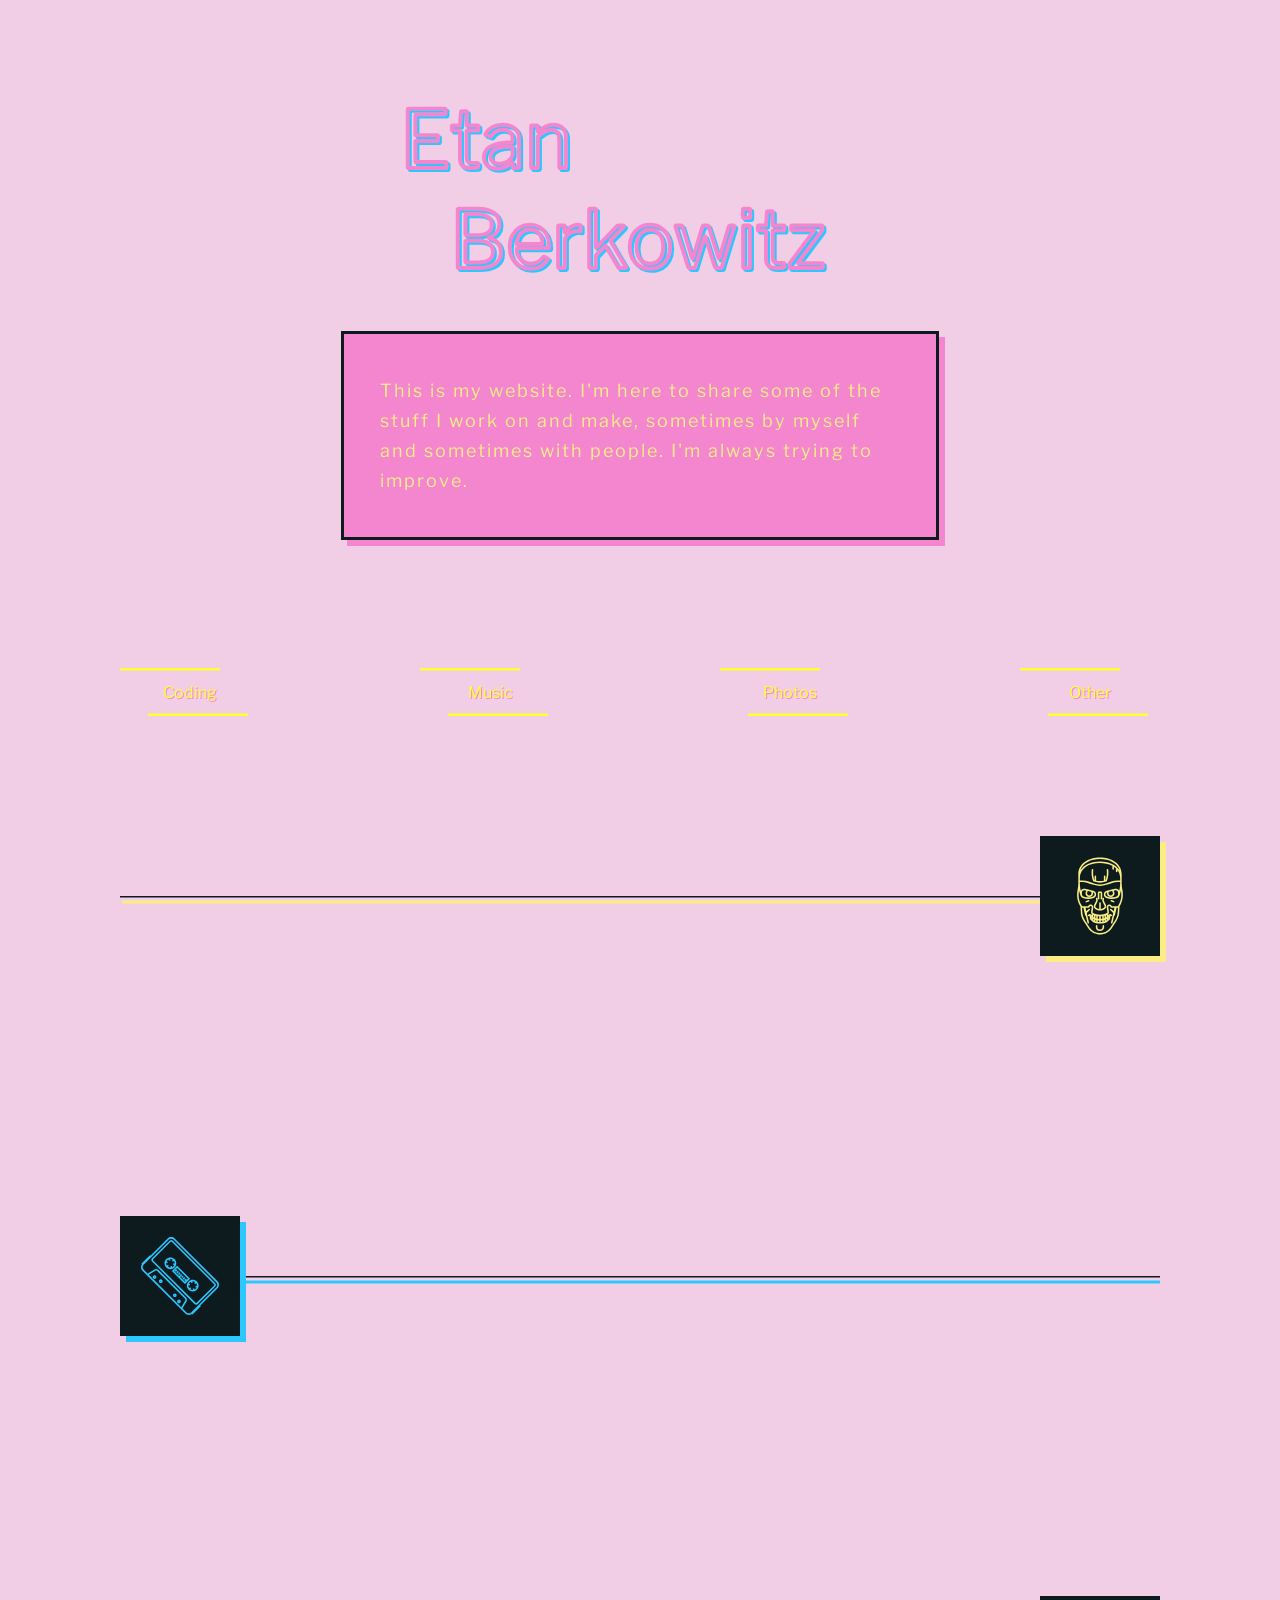
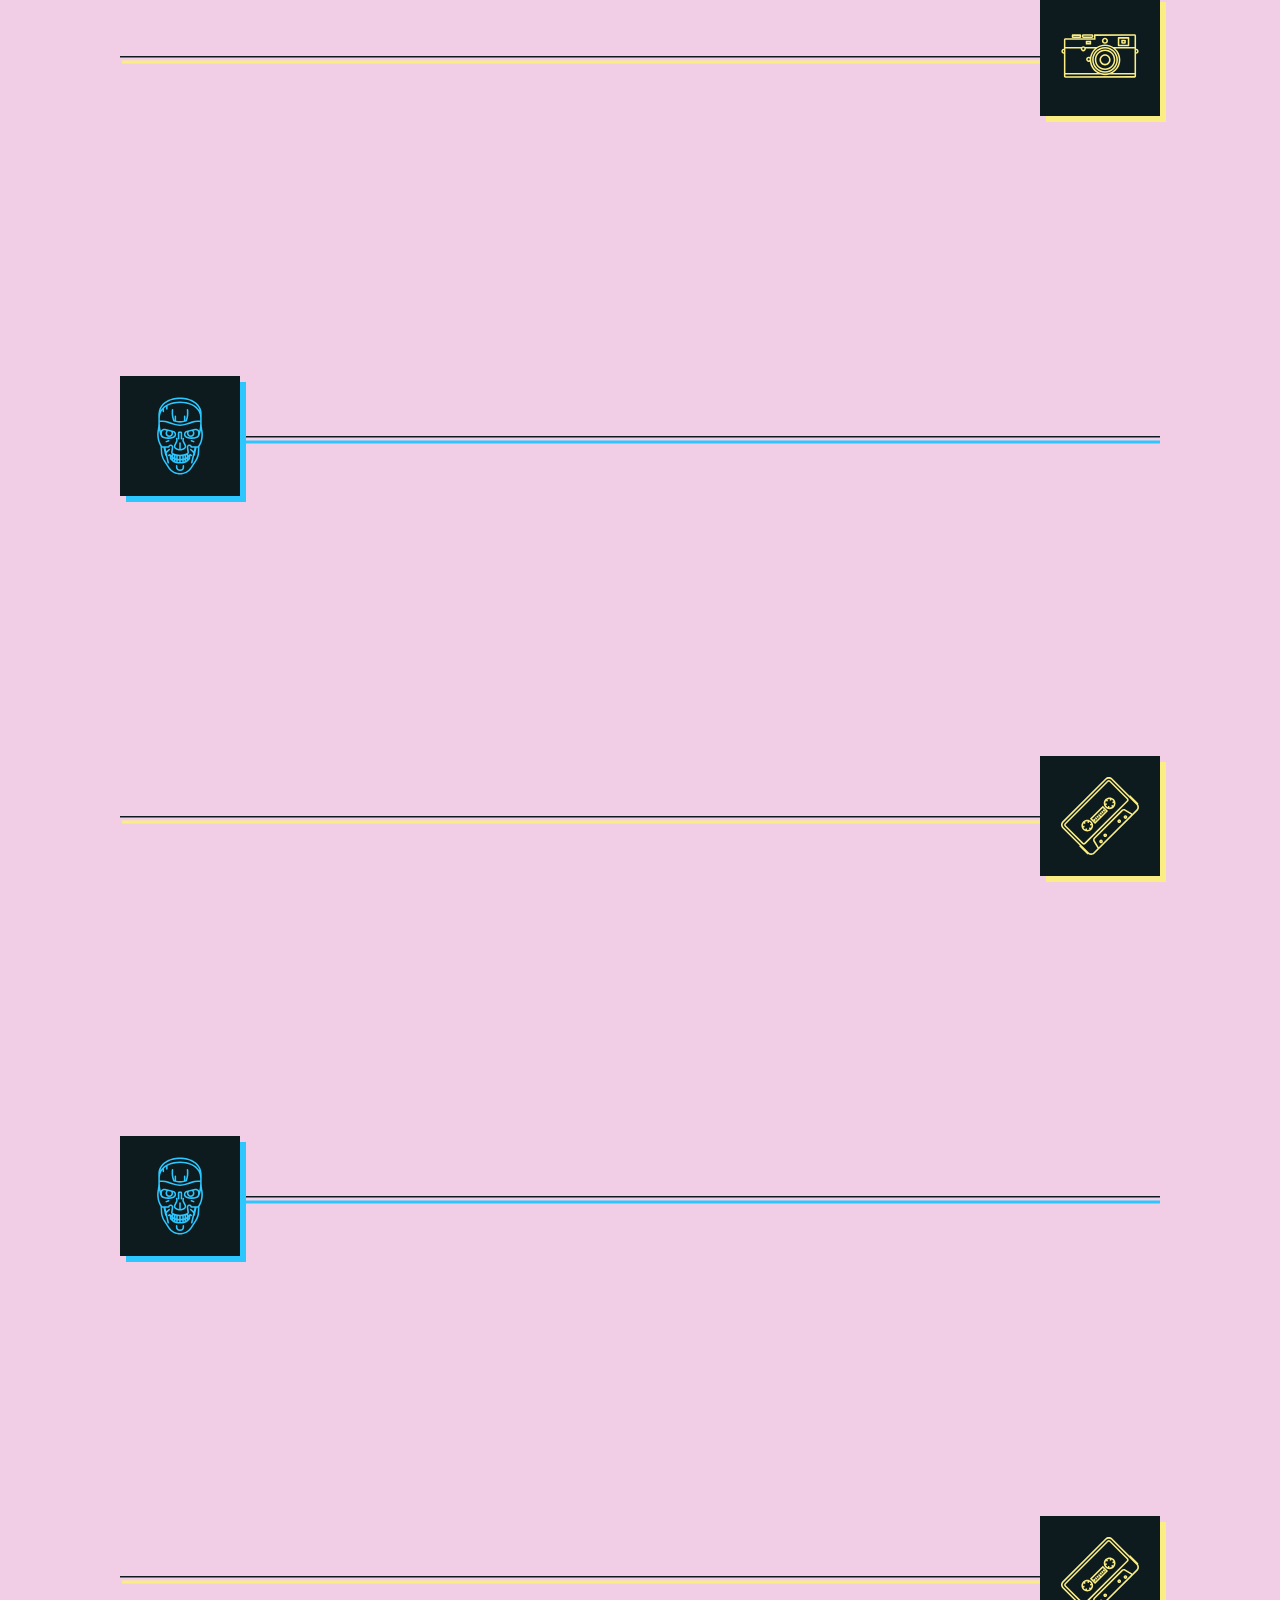
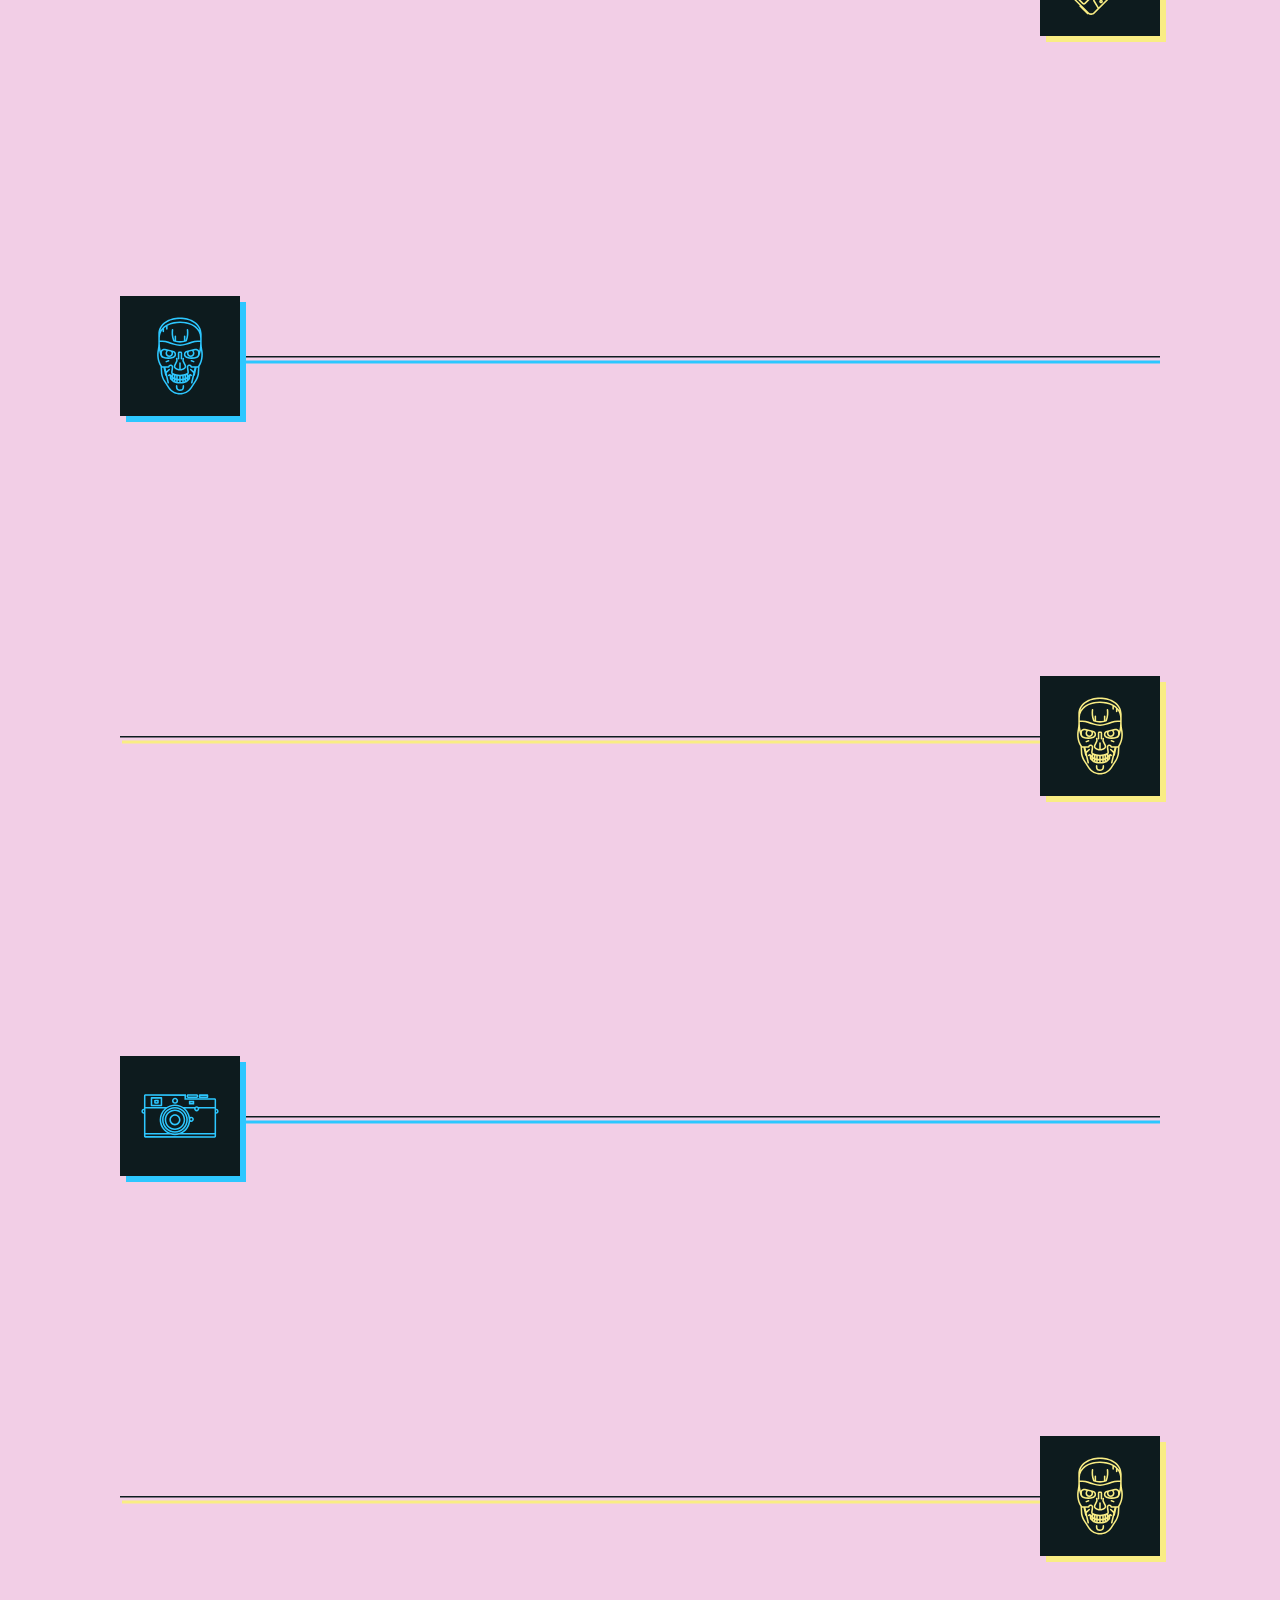
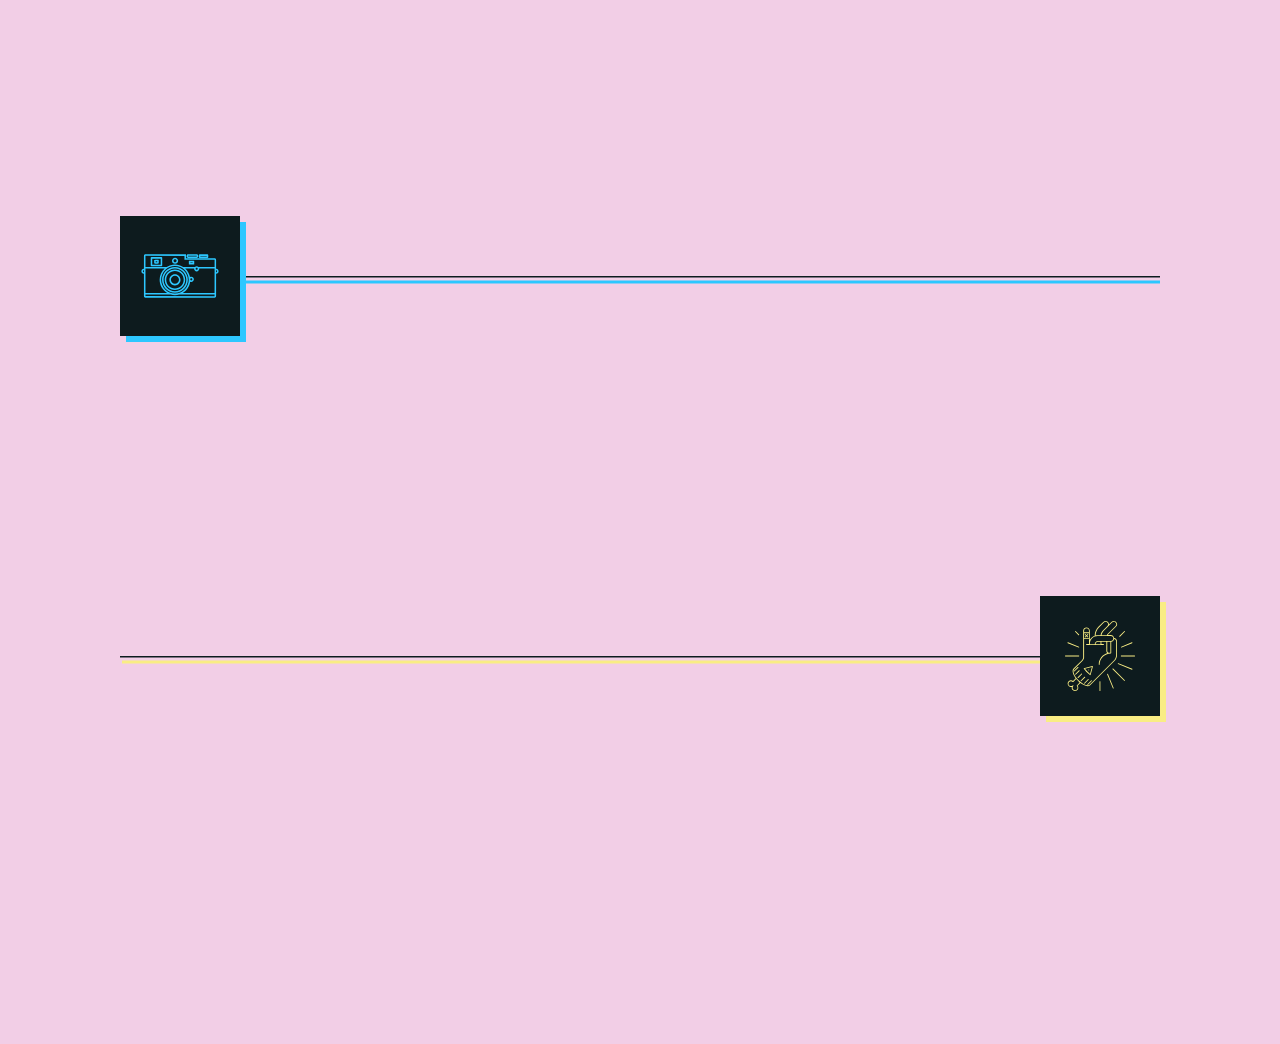
==== commit c5133f56: "site content updates" ====
--- a/index.html
+++ b/index.html
@@ -29,7 +29,7 @@
     </div>
     <div class="introduction-body">
       <p class="introduction-body--text">
-        This is my website. I'm here to share some of the stuff I work on and make, sometimes by myself and sometimes with people. If you think this is a flex; thanks for the compliment. If you think this stuff is trash; I'm always trying to improve.
+        This is my website. I'm here to share some of the stuff I work on and make, sometimes by myself and sometimes with people. I'm always trying to improve.
       </p>
     </div>
   </section>
@@ -77,7 +77,7 @@
       <div class="content-piece-portfolio" data-state="contracted" data-id="content-piece-portfolio">
         <img class="content-piece-portfolio--visual" src="/assets/images/plaid.gif" />
         <p class="content-piece-portfolio--textual">
-          When I first joined Plaid, I was handed plaid.com, our main marketing web presence. It should’ve been a simple static-site generator, but the code hadn’t been updated in quite some time. Quite a few required packages had reached end-of-life and we’re not maintained. It was time for an upgrade. This coincided perfectly with our rebrand — we were completely re-thinking how Plaid looked / felt to our users. Working heavily with the design team, we created a component library for re-use across the site. The stack we used was a combination of Zurb Foundation, handlebars, gulp (for the build system), SASS, and jQuery. Nothing too new here, but this highly maintained stack of technologies helped us bring this brand spankin’ new Plaid look into reality. I’ve helped shape and refine what our stack can do over time adding graphical diffing, per-commit staging builds in GitHub, geo-specific page redirects in AWS and overall page optimization (lazy loading, responsive image loading) for quicker load times.
+          When I first joined Plaid, I was handed plaid.com, our main marketing web presence. Quite a few required packages for the app had reached end-of-life and were not maintained. It was time for an upgrade. This coincided perfectly with our rebrand — we were completely re-thinking how Plaid looked / felt to our users. Working heavily with the design team, we created a component library for re-use across the site. The stack we used was a combination of Zurb Foundation, handlebars, gulp (for the build system), SASS, and jQuery. Nothing too new here, but this highly maintained stack of technologies helped us bring this brand spankin’ new Plaid look into reality. I’ve helped shape and refine what our stack can do over time adding graphical diffing, per-commit staging builds in GitHub, geo-specific page redirects in AWS and overall page optimization (lazy loading, responsive image loading) for quicker load times.
 
         </p>
       </div>
@@ -114,7 +114,7 @@
       <div class="content-piece-portfolio" data-state="contracted" data-id="content-piece-portfolio">
         <img class="content-piece-portfolio--visual" src="/assets/images/esalen.gif" />
         <p class="content-piece-portfolio--textual">
-          Esalen is one of the most gorgeous places on earth. I was supposed to get LASIK but chickened out at the last minute. Since I had already taken the time off work, I looked for mini-vacation for myself and found that Esalen was having a creative writing workshop, so I joined. A mostly entirely self-sustaining resort, Esalen has a huge farm with a variety of fruits and vegetables, more herbs than I could count, and tons of locally sourced honey and dairy. The surrounding area of Big Sur has amazing bluff-side views and Esalen made great use of the area to offer lots of meditative spaces. The jewels of Esalen are their hot springs but cameras aren’t allowed there for obvious reasons.
+          Esalen is one of the most gorgeous places on earth. Esalen was hosting a creative writing workshop, so I joined. A mostly self-sustaining resort, Esalen has a huge farm with a variety of fruits and vegetables, more herbs than I could count, and tons of locally sourced honey and dairy. The surrounding area of Big Sur has amazing bluff-side views and Esalen made great use of the area to offer lots of meditative spaces. The jewels of Esalen are their hot springs but cameras aren’t allowed there for obvious reasons. The goal of my shooting here was to capture both Esalen's natural grandeur and well-thought man-made elements. Getting low into the ground and high into Big Sur was the best way to capture all of Esalen's elements. 
         </p>
       </div>
     </div>
@@ -132,8 +132,7 @@
       <div class="content-piece-portfolio" data-state="contracted" data-id="content-piece-portfolio">
         <img class="content-piece-portfolio--visual" src="/assets/images/blogs.gif" />
         <p class="content-piece-portfolio--textual">
-          Plaid’s first blog was a simple Ruby app that consumed markdown files and spit out static HTML. This was obviously before we had a large marketing team since we were writing about 1 post a month. At best. However, this was unsustainable as our marketing, and other, teams were growing so fast and having me, a simple developer, translate and edit blog posts from text into markdown was slow. Also, waking up in the morning to have JIRA tickets to remove “the” or add a link into a simple text blog post was a little demoralizing. I got sprint time to translate our blog into a true CMS. After taking to potential stakeholders, the requirements were pretty simple: they needed a WYSIWYG editor, ability to upload images / materials to our own servers, multiple authors, tags, and ability to edit how posts appear in social links. We ended up using Ghost CMS for our use-case as it was very well supported and was Javascript top to bottom, like many of our other repos. For the theme itself, we used a Docker environment to help setup the configuration and integration of the theme into the Ghost stack, and then SASS, handlebars and jQuery for the front-end portions.
-
+          Plaid’s first blog was a simple Ruby app that consumed markdown files and spit out static HTML. After talking to potential stakeholders, the requirements were pretty simple: they needed a WYSIWYG editor, ability to upload images / materials to our own servers, multiple authors, tags, and ability to edit how posts appear in social links. We ended up using Ghost CMS for our use-case as it was very well supported and was Javascript top to bottom, like many of our other repos. For the theme itself, we used a Docker environment to help setup the configuration and integration of the theme into the Ghost stack, and then SASS, handlebars and jQuery for the front-end portions.
         </p>
       </div>
     </div>
@@ -151,7 +150,7 @@
       <div class="content-piece-portfolio" data-state="contracted" data-id="content-piece-portfolio">
         <iframe width="100%" height="166" scrolling="no" frameborder="no" allow="autoplay" src="https://w.soundcloud.com/player/?url=https%3A//api.soundcloud.com/tracks/714379756&color=%23ff5500&auto_play=false&hide_related=false&show_comments=true&show_user=true&show_reposts=false&show_teaser=true"></iframe>
         <p class="content-piece-portfolio--textual">
-          Guitar-focused instrumentals that rock are my most frequently listened to work music on Soundcloud. People like .saib are an inspiration to me. This track is guitar focused in that it has 4 distinct guitar tones and riffs throughout the song. I also collaborated with Peter Clark on drums to give the instrumental track a lot of rhythmic depth. The final piece of the song is inspired by the slow, dark, swampy jams of one of my favorite bands, Black Moth Super Rainbow. 
+          Guitar-focused instrumentals that rock are my most frequently listened to work music on Soundcloud. People like .saib are an inspiration to me. This track is guitar focused in that it has 4 distinct guitar tones and riffs throughout the song. I used multiple guitars (eletric guitar directly inputted and a classical guitar mic'd) I also collaborated with Peter Clark on drums to give the instrumental track a lot of rhythmic depth. The final piece of the song is inspired by the slow, dark, swampy jams of one of my favorite bands, Black Moth Super Rainbow. 
         </p>
       </div>
     </div>
@@ -169,7 +168,7 @@
       <div class="content-piece-portfolio" data-state="contracted" data-id="content-piece-portfolio">
         <img class="content-piece-portfolio--visual" src="/assets/images/blogs.gif" />
         <p class="content-piece-portfolio--textual">
-          Currently, I’m on the consumer team at Plaid. We’re working on my.plaid.com which enables end-user (ie: you) to see what applications are using your information. This is one of the main reasons I joined Plaid, to enable and empower end-users, not businesses or banks, to utilize their own financial information. This app is using the latest-and-greatest Create React App with integration with Storybook + Happo for visual regression testing. We’re using SASS, React (duh), Typescript and a ton of smaller packages.
+          Currently, I’m on the consumer team at Plaid. We’re working on my.plaid.com which enables end-user (ie: you) to see what applications are using your financial information. This is one of the main reasons I joined Plaid, to enable and empower end-users, to utilize their own financial information. This app is using the latest-and-greatest Create React App with integration with Storybook + Happo for visual regression testing. We’re using SASS, React (duh), Typescript and a ton of smaller packages to bring the site to life.
         </p>
       </div>
     </div>
@@ -205,7 +204,7 @@
       <div class="content-piece-portfolio" data-state="contracted" data-id="content-piece-portfolio">
         <img class="content-piece-portfolio--visual" src="/assets/images/redditExtension.gif" />
         <p class="content-piece-portfolio--textual">
-          Reddit, and most online communities, have the same interface where comments are risen to the top or buried based upon how many people voted them up or down. Something that really bothered me about Reddit was that comments with lots of “points” were considered unequivocally more “right” even though we know nothing about the comment poster. I made a Chrome extension that adds an icon next to each comment poster’s name and shows you a small display of a user’s most frequently commented in subreddits so you could quickly gain context on where that comment poster’s opinion comes from. Unfortunately, Reddit removed the public API endpoint that allowed a developer to see a user’s upvotes / downvotes which would have made for much more exciting and granular data. The data can be shown in a doughnut chart, pie chart, bar chart or word cloud.
+          Reddit, and most online communities, have the same interface where comments are risen to the top or buried based upon how many people voted them up or down. Something that really bothered me about Reddit was that comments with lots of “points” were considered unequivocally more “right” even though we know nothing about the comment poster. I made a Chrome extension that adds an icon next to each comment poster’s name and shows you a small display of a user’s most frequently commented in subreddits so you could quickly gain context on where that comment poster’s opinion comes from. Unfortunately, Reddit removed the public API endpoint that allowed a developer to see a user’s upvotes / downvotes which would have made for much more exciting and granular data. My extension's data can be shown in a doughnut chart, pie chart, bar chart or word cloud.
         </p>
       </div>
     </div>
@@ -241,7 +240,7 @@
       <div class="content-piece-portfolio" data-state="contracted" data-id="content-piece-portfolio">
         <img class="content-piece-portfolio--visual" src="/assets/images/ec.gif" />
         <p class="content-piece-portfolio--textual">
-          During the summer of 2019, I took an incredible week-long road trip across the East Coast, from Niagra Falls, NY to Acadia, MA. There’s nothing like the North East in summer time. Constant warm ocean views, an unending amount of fresh crab and so much thriving nature you could shake multiple sticks at.
+          During the summer of 2019, I took a week-long road trip across the East Coast, from Niagra Falls, NY to Acadia, ME. There’s nothing like the North East in summer time. Warm ocean views, an unending amount of fresh crab and so much thriving nature you could shake multiple sticks at. My goal here was to capture some of the summertime warmth and fun on camera. From an intimate wine and pizza making party, to the Niagra Falls themselves, my goal was to get as close as possible.
         </p>
       </div>
     </div>
@@ -264,24 +263,6 @@
       </div>
     </div>
 
-    <div class="content-piece" data-id="mom-and-pops" data-filter="music">
-      <div class="content-piece-portfolio-item" data-id="show-me-content">
-        <p class="content-piece-portfolio-item--title" data-id="portfolio-item-title">
-          Dota and 40s
-        </p>
-        <img src="/assets/music.svg" onload="SVGInject(this)" />
-      </div>
-      <svg class="content-piece-canvas" data-id="show-me-content">
-        <line x1="0" y1="0" x2="100%" y2="0" />
-      </svg>
-      <div class="content-piece-portfolio" data-state="contracted" data-id="content-piece-portfolio">
-        <iframe width="100%" height="166" scrolling="no" frameborder="no" allow="autoplay" src="https://w.soundcloud.com/player/?url=https%3A//api.soundcloud.com/tracks/714379756&color=%23ff5500&auto_play=false&hide_related=false&show_comments=true&show_user=true&show_reposts=false&show_teaser=true"></iframe>
-        <p class="content-piece-portfolio--textual">
-          Guitar-focused instrumentals that rock are my most frequently listened to work music on Soundcloud. People like .saib are an inspiration to me. This track is guitar focused in that it has 4 distinct guitar tones and riffs throughout the song. I also collaborated with Peter Clark on drums to give the instrumental track a lot of rhythmic depth. The final piece of the song is inspired by the slow, dark, swampy jams of one of my favorite bands, Black Moth Super Rainbow. 
-        </p>
-      </div>
-    </div>
-
     <div class="content-piece" data-id="mom-and-pops" data-filter="photos">
       <div class="content-piece-portfolio-item" data-id="show-me-content">
         <p class="content-piece-portfolio-item--title" data-id="portfolio-item-title">
@@ -295,7 +276,7 @@
       <div class="content-piece-portfolio" data-state="contracted" data-id="content-piece-portfolio">
         <img class="content-piece-portfolio--visual" src="/assets/images/slc.gif" />
         <p class="content-piece-portfolio--textual">
-          Imagine you could rent a really cheap Chevy Malibu. Imagine you had a single roll of film. Imagine...it’s really cold. Well this is my first and only trip to Salt Lake City. Long stretches of perfectly paved, snowy roads that stretch into mountain ranges. Salt flats that are completely unoccupied…except one photo where a recently wed couple were taking photos. Huge water views and vistas from Antelope Island. Winter wonderland photos from a solo snow shoeing trek. Even the Neon Dragon from neighboring Ogden.
+          Imagine you could rent a really cheap Chevy Malibu. Imagine you had a single roll of film. Imagine...it’s really cold. Well this is my first and only trip to Salt Lake City. Long stretches of perfectly paved, snowy roads that stretch into mountain ranges. Salt flats that are completely unoccupied…except one photo where a recently wed couple were taking photos. Huge water views and vistas from Antelope Island. Winter wonderland photos from a solo snow shoeing trek. Even the Neon Dragon from neighboring Ogden. My goal here was to give the viewer a sense of the place. The large expanses and the small cities; I was totally enamored with Salt Lake City and wanted to share that feeling.
         </p>
       </div>
     </div>
@@ -324,6 +305,6 @@
   </section>
 
   <script src="/assets/lib/jquery.js"></script>
-<script type="text/javascript" src="bundle.js?6eef67206493b91affdd"></script></body>
+<script type="text/javascript" src="bundle.js?f9205b43579f7ce25d0f"></script></body>
 
 </html>
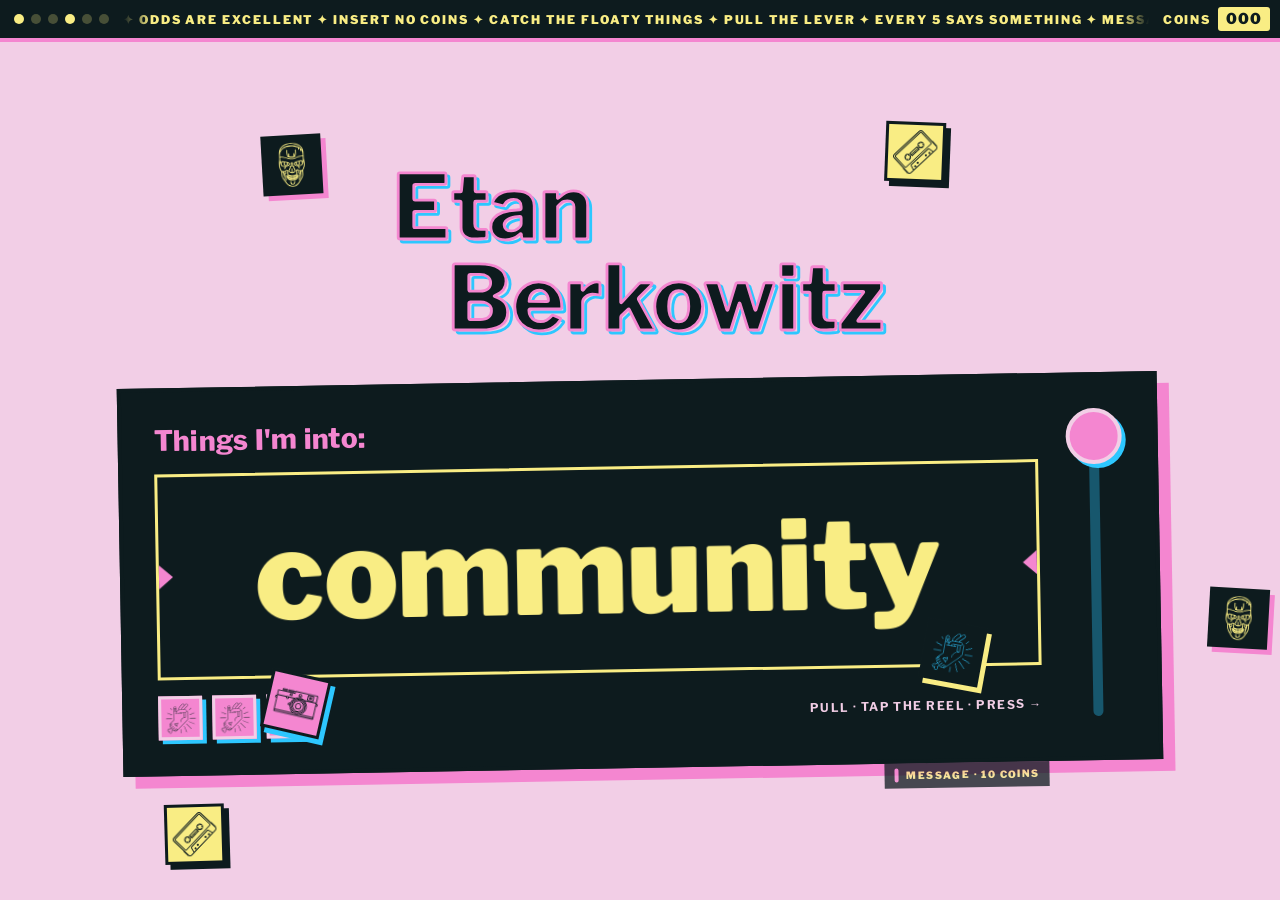
==== commit a7b4b1ab: "Arcade Floor: new site, old site archived in old/" ====
--- a/index.html
+++ b/index.html
@@ -1,310 +1,148 @@
-<!doctype html>
-<html class="no-js" lang="">
+<!DOCTYPE html>
+<html lang="en">
+<head>
+<meta charset="utf-8">
+<meta name="viewport" content="width=device-width, initial-scale=1">
+<title>Etan Berkowitz</title>
+<meta name="description" content="Etan Berkowitz. Catch the floaty things, pull the lever, find out what I'm into.">
+<meta name="theme-color" content="#0D1B1E">
+<link rel="canonical" href="https://allberknobite.com/">
+<!-- icons: .ico for old browsers and crawlers, SVG for everything modern, PNG for iPhone home screens -->
+<link rel="icon" href="favicon.ico" sizes="32x32">
+<link rel="icon" href="favicon.svg" type="image/svg+xml">
+<link rel="apple-touch-icon" href="apple-touch-icon.png">
+<!-- link previews (Slack, iMessage, X, LinkedIn, etc.). og:image has to be an absolute URL. -->
+<meta property="og:title" content="Etan Berkowitz">
+<meta property="og:description" content="Catch the floaty things, pull the lever, find out what I'm into.">
+<meta property="og:type" content="website">
+<meta property="og:url" content="https://allberknobite.com/">
+<meta property="og:image" content="https://allberknobite.com/og.png">
+<meta property="og:image:width" content="1200">
+<meta property="og:image:height" content="630">
+<meta property="og:image:alt" content="Etan Berkowitz's arcade-style site: a slot reel reading 'Things I'm into: your mom'">
+<meta name="twitter:card" content="summary_large_image">
+<link rel="preconnect" href="https://fonts.googleapis.com">
+<link rel="preconnect" href="https://fonts.gstatic.com" crossorigin>
+<link rel="stylesheet" href="https://fonts.googleapis.com/css2?family=Libre+Franklin:ital,wght@0,400..900;1,400..900&display=swap">
+<link rel="stylesheet" href="style.css">
+<script type="module" src="main.js"></script>
+</head>
+<body>
+<main id="root">
+  <header class="bar">
+    <div id="bulbs" class="bulbs" aria-hidden="true">
+      <span></span><span></span><span></span><span></span><span></span><span></span>
+    </div>
+    <div class="ticker" aria-hidden="true">
+      <div id="tick" class="ticker-track">
+        <span>✦ odds are excellent ✦ insert no coins ✦ catch the floaty things ✦ pull the lever ✦ every 5 says something ✦ messages cost 10 coins</span>
+        <span>✦ odds are excellent ✦ insert no coins ✦ catch the floaty things ✦ pull the lever ✦ every 5 says something ✦ messages cost 10 coins</span>
+      </div>
+    </div>
+    <div class="coins">
+      <span aria-hidden="true">coins</span>
+      <span id="coin" class="coin-box">
+        <span id="coin-num" aria-hidden="true">000</span>
+        <span id="coin-sr" class="sr-only">0 coins</span>
+      </span>
+    </div>
+  </header>
 
-<head>
-  <meta charset="utf-8">
-  <title>Etan Berkowitz</title>
-  <meta name="description" content="">
-  <meta name="viewport" content="width=device-width, initial-scale=1">
-  <link rel="stylesheet" src="/assets/lib/normalize.css" />
-  <script src="/assets/lib/svg-inject.js"></script>
-</head>
+  <div class="stage">
+    <div class="stack">
+      <!-- the real heading is plain text; the drawn name below is decoration (its SVG text would read as "EEEttt..." to search engines) -->
+      <h1 class="sr-only">Etan Berkowitz</h1>
+      <div class="name">
+        <button id="name-btn" class="name-btn" type="button" aria-label="Replay the drawing of my name">
+          <span id="name-host" class="name-host"></span>
+        </button>
+      </div>
 
-<body class="make-me-pink">
-  <div data-id="sry-not-for-mobile" class="sry-not-for-mobile">
-    <img class="sry-not-for-mobile__icon" data-id="sry-not-for-mobile__icon" src="/assets/coding.svg" onload="SVGInject(this)" />
-    <div class="sry-not-for-mobile__content-container">
-        <p class="sry-not-for-mobile__text" data-id="sry-not-for-mobile__text">This site is not optimized for mobile</p>
-        <div class="sry-not-for-mobile__button" data-id="sry-not-for-mobile__button">
-          Let me in.
+      <section id="cab" class="cabinet">
+        <div class="cab-main">
+          <p class="into">Things I'm into:</p>
+          <button id="reel-btn" class="reel" type="button">
+            <span id="reel-win" class="reel-win" aria-hidden="true"></span>
+            <span class="arrow arrow-l" aria-hidden="true"></span>
+            <span class="arrow arrow-r" aria-hidden="true"></span>
+            <span id="reel-sr" class="sr-only">Spin for another thing.</span>
+          </button>
+          <div class="cab-foot">
+            <div id="pay" class="payline" aria-hidden="true"></div>
+            <p class="hint" aria-hidden="true">pull · tap the reel · press →</p>
+          </div>
         </div>
+        <div id="track" class="lever" aria-hidden="true">
+          <div class="lever-rail"></div>
+          <div id="knob" class="lever-knob"></div>
+        </div>
+        <!-- coin door: the (deliberately tiny) way to send a message -->
+        <button id="slot" class="slot" type="button" aria-haspopup="dialog">
+          <span class="slot-hole" aria-hidden="true"></span>
+          <span aria-hidden="true">message · 10 coins</span>
+          <span class="sr-only">Leave a message (costs 10 coins)</span>
+        </button>
+        <!-- folds down once you've caught 20 coins; feed it 20 to unlock the switch below -->
+        <button id="unlock" class="slot unlock" type="button" hidden>
+          <span class="slot-hole" aria-hidden="true"></span>
+          <span aria-hidden="true">??? · 20 coins</span>
+          <span class="sr-only">Unlock something (costs 20 coins)</span>
+        </button>
+        <!-- bought with 20 coins: flip to the old site, archived in old/ -->
+        <a id="site-switch" class="switch" href="old/" hidden>
+          <span aria-hidden="true">new</span>
+          <span class="switch-track" aria-hidden="true"><span class="switch-knob"></span></span>
+          <span aria-hidden="true">old</span>
+          <span class="sr-only">Switch to my old site</span>
+        </a>
+      </section>
     </div>
   </div>
-  <section class="introduction max-width make-me-centered">
-    <div class="introduction-title">
-      <svg width="100%" height="100%" xmlns="http://www.w3.org/2000/svg">
-        <text x="20" y="80" class="introduction-title--first-name">Etan</text>
-        <text x="70" y="180" class="introduction-title--last-name">Berkowitz</text>
-      </svg>
+
+  <!-- Contact form: posts to Web3Forms, which forwards to Etan's inbox. The access key is public by design. -->
+  <dialog id="msg" class="msg" aria-labelledby="msg-title">
+    <div class="msg-in">
+      <div class="msg-head">
+        <h2 id="msg-title">Leave a message</h2>
+        <button id="msg-close" class="msg-x" type="button" aria-label="Close">×</button>
+      </div>
+
+      <!-- shown when you can't afford it -->
+      <div id="msg-broke" class="msg-pane" hidden>
+        <p class="msg-copy">Messages cost <b>10 coins</b>. You have <b id="msg-have">0</b>.</p>
+        <p class="msg-copy">Go catch the floaty things.</p>
+        <div class="msg-foot">
+          <span></span>
+          <button id="msg-later" class="msg-send" type="button">Go catch some</button>
+        </div>
+      </div>
+
+      <form id="msg-form" class="msg-pane" action="https://api.web3forms.com/submit" method="POST" hidden>
+        <input type="hidden" name="access_key" value="7b1c0dff-2af0-44f3-903c-451a0bfb63b3">
+        <input type="hidden" name="subject" value="New message from your website">
+        <input type="hidden" name="from_name" value="Arcade Floor">
+        <!-- honeypot: hidden from people, bots tick it, Web3Forms drops the submission -->
+        <input type="checkbox" name="botcheck" tabindex="-1" autocomplete="off" style="display:none">
+        <label><span>Name <small>(optional)</small></span>
+          <input type="text" name="name" autocomplete="name" maxlength="100">
+        </label>
+        <label><span>Email <small>(optional, if you want a reply)</small></span>
+          <input type="email" name="email" autocomplete="email" maxlength="200">
+        </label>
+        <label><span>Message</span>
+          <textarea name="message" rows="5" maxlength="5000" required></textarea>
+        </label>
+        <div class="msg-foot">
+          <p id="msg-status" class="msg-status" role="status"></p>
+          <button class="msg-send" type="submit">Insert 10 coins &amp; send</button>
+        </div>
+      </form>
     </div>
-    <div class="introduction-body">
-      <p class="introduction-body--text">
-        This is my website. I'm here to share some of the stuff I work on and make, sometimes by myself and sometimes with people. I'm always trying to improve.
-      </p>
-    </div>
-  </section>
+  </dialog>
 
-  <section class="filter max-width make-me-centered">
-    <div class="categories-container">
-      <div class="button" data-id="filter-button" data-filter="coding">
-        <svg>
-          <rect x="0" y="0" fill="none" width="140" height="48"/>
-        </svg>
-        <p>Coding</p>
-      </div>
-      <div class="button" data-id="filter-button" data-filter="music">
-        <svg>
-          <rect x="0" y="0" fill="none" width="140" height="48"/>
-        </svg>
-        <p>Music</p>
-      </div>
-      <div class="button" data-id="filter-button" data-filter="photos">
-        <svg>
-          <rect x="0" y="0" fill="none" width="140" height="48"/>
-        </svg>
-        <p>Photos</p>
-      </div>
-      <div class="button" data-id="filter-button" data-filter="other">
-        <svg>
-          <rect x="0" y="0" fill="none" width="140" height="48"/>
-        </svg>
-        <p>Other</p>
-      </div>
-    </div>
-  </section>
-
-  <section class="content max-width make-me-centered" data-id="portfolio-container">
-    <div class="content-piece" data-id="mom-and-pops" data-filter="coding">
-      <div class="content-piece-portfolio-item" data-id="show-me-content">
-        <p class="content-piece-portfolio-item--title" data-id="portfolio-item-title">
-          Plaid.com
-        </p>
-        <img src="/assets/coding.svg" onload="SVGInject(this)" />
-      </div>
-      <svg class="content-piece-canvas" data-id="show-me-content">
-        <line x1="0" y1="0" x2="100%" y2="0" />
-      </svg>
-      <div class="content-piece-portfolio" data-state="contracted" data-id="content-piece-portfolio">
-        <img class="content-piece-portfolio--visual" src="/assets/images/plaid.gif" />
-        <p class="content-piece-portfolio--textual">
-          When I first joined Plaid, I was handed plaid.com, our main marketing web presence. Quite a few required packages for the app had reached end-of-life and were not maintained. It was time for an upgrade. This coincided perfectly with our rebrand — we were completely re-thinking how Plaid looked / felt to our users. Working heavily with the design team, we created a component library for re-use across the site. The stack we used was a combination of Zurb Foundation, handlebars, gulp (for the build system), SASS, and jQuery. Nothing too new here, but this highly maintained stack of technologies helped us bring this brand spankin’ new Plaid look into reality. I’ve helped shape and refine what our stack can do over time adding graphical diffing, per-commit staging builds in GitHub, geo-specific page redirects in AWS and overall page optimization (lazy loading, responsive image loading) for quicker load times.
-
-        </p>
-      </div>
-    </div>
-
-    <div class="content-piece" data-id="mom-and-pops" data-filter="music">
-      <div class="content-piece-portfolio-item" data-id="show-me-content">
-        <p class="content-piece-portfolio-item--title" data-id="portfolio-item-title">
-          Prism King
-        </p>
-        <img src="/assets/music.svg" onload="SVGInject(this)" />
-      </div>
-      <svg class="content-piece-canvas" data-id="show-me-content">
-        <line x1="0" y1="0" x2="100%" y2="0" />
-      </svg>
-      <div class="content-piece-portfolio" data-state="contracted" data-id="content-piece-portfolio">
-        <iframe width="100%" height="300" scrolling="no" frameborder="no" allow="autoplay" src="https://w.soundcloud.com/player/?url=https%3A//api.soundcloud.com/playlists/822198125&color=%23ff5500&auto_play=false&hide_related=false&show_comments=true&show_user=true&show_reposts=false&show_teaser=true&visual=true"></iframe>
-        <p class="content-piece-portfolio--textual">
-          Prism King is an aspirational psych rock band with mostly indie rock elements. We’ve been together for a couple of years and came together over shared love of bands like Tame Impala, King Gizzard and the Wizard Lizard and Radiohead. We’re a Bay Area based band that have gigged at places like Bottom of the Hill, Milk Bar and Brick and Mortar. We don’t have a single member of the band write the song end to end, but we take snippets of jams we like, extend them together, and write our own parts. The process takes longer than some other writing methods, but gives all the band members a chance to have their say and a piece of themselves on every song.
-        </p>
-      </div>
-    </div>
-
-    <div class="content-piece" data-id="mom-and-pops" data-filter="photos">
-      <div class="content-piece-portfolio-item" data-id="show-me-content">
-        <p class="content-piece-portfolio-item--title" data-id="portfolio-item-title">
-          Esalen
-        </p>
-        <img src="/assets/photos.svg" onload="SVGInject(this)" />
-      </div>
-      <svg class="content-piece-canvas" data-id="show-me-content">
-        <line x1="0" y1="0" x2="100%" y2="0" />
-      </svg>
-      <div class="content-piece-portfolio" data-state="contracted" data-id="content-piece-portfolio">
-        <img class="content-piece-portfolio--visual" src="/assets/images/esalen.gif" />
-        <p class="content-piece-portfolio--textual">
-          Esalen is one of the most gorgeous places on earth. Esalen was hosting a creative writing workshop, so I joined. A mostly self-sustaining resort, Esalen has a huge farm with a variety of fruits and vegetables, more herbs than I could count, and tons of locally sourced honey and dairy. The surrounding area of Big Sur has amazing bluff-side views and Esalen made great use of the area to offer lots of meditative spaces. The jewels of Esalen are their hot springs but cameras aren’t allowed there for obvious reasons. The goal of my shooting here was to capture both Esalen's natural grandeur and well-thought man-made elements. Getting low into the ground and high into Big Sur was the best way to capture all of Esalen's elements. 
-        </p>
-      </div>
-    </div>
-
-    <div class="content-piece" data-id="mom-and-pops" data-filter="coding">
-      <div class="content-piece-portfolio-item" data-id="show-me-content">
-        <p class="content-piece-portfolio-item--title" data-id="portfolio-item-title">
-          Blog.plaid.com + Fin.plaid.com
-        </p>
-        <img src="/assets/coding.svg" onload="SVGInject(this)" />
-      </div>
-      <svg class="content-piece-canvas" data-id="show-me-content">
-        <line x1="0" y1="0" x2="100%" y2="0" />
-      </svg>
-      <div class="content-piece-portfolio" data-state="contracted" data-id="content-piece-portfolio">
-        <img class="content-piece-portfolio--visual" src="/assets/images/blogs.gif" />
-        <p class="content-piece-portfolio--textual">
-          Plaid’s first blog was a simple Ruby app that consumed markdown files and spit out static HTML. After talking to potential stakeholders, the requirements were pretty simple: they needed a WYSIWYG editor, ability to upload images / materials to our own servers, multiple authors, tags, and ability to edit how posts appear in social links. We ended up using Ghost CMS for our use-case as it was very well supported and was Javascript top to bottom, like many of our other repos. For the theme itself, we used a Docker environment to help setup the configuration and integration of the theme into the Ghost stack, and then SASS, handlebars and jQuery for the front-end portions.
-        </p>
-      </div>
-    </div>
-
-    <div class="content-piece" data-id="mom-and-pops" data-filter="music">
-      <div class="content-piece-portfolio-item" data-id="show-me-content">
-        <p class="content-piece-portfolio-item--title" data-id="portfolio-item-title">
-          Dota and 40s
-        </p>
-        <img src="/assets/music.svg" onload="SVGInject(this)" />
-      </div>
-      <svg class="content-piece-canvas" data-id="show-me-content">
-        <line x1="0" y1="0" x2="100%" y2="0" />
-      </svg>
-      <div class="content-piece-portfolio" data-state="contracted" data-id="content-piece-portfolio">
-        <iframe width="100%" height="166" scrolling="no" frameborder="no" allow="autoplay" src="https://w.soundcloud.com/player/?url=https%3A//api.soundcloud.com/tracks/714379756&color=%23ff5500&auto_play=false&hide_related=false&show_comments=true&show_user=true&show_reposts=false&show_teaser=true"></iframe>
-        <p class="content-piece-portfolio--textual">
-          Guitar-focused instrumentals that rock are my most frequently listened to work music on Soundcloud. People like .saib are an inspiration to me. This track is guitar focused in that it has 4 distinct guitar tones and riffs throughout the song. I used multiple guitars (eletric guitar directly inputted and a classical guitar mic'd) I also collaborated with Peter Clark on drums to give the instrumental track a lot of rhythmic depth. The final piece of the song is inspired by the slow, dark, swampy jams of one of my favorite bands, Black Moth Super Rainbow. 
-        </p>
-      </div>
-    </div>
-
-    <div class="content-piece" data-id="mom-and-pops" data-filter="coding">
-      <div class="content-piece-portfolio-item" data-id="show-me-content">
-        <p class="content-piece-portfolio-item--title" data-id="portfolio-item-title">
-          My.plaid.com
-        </p>
-        <img src="/assets/coding.svg" onload="SVGInject(this)" />
-      </div>
-      <svg class="content-piece-canvas" data-id="show-me-content">
-        <line x1="0" y1="0" x2="100%" y2="0" />
-      </svg>
-      <div class="content-piece-portfolio" data-state="contracted" data-id="content-piece-portfolio">
-        <img class="content-piece-portfolio--visual" src="/assets/images/blogs.gif" />
-        <p class="content-piece-portfolio--textual">
-          Currently, I’m on the consumer team at Plaid. We’re working on my.plaid.com which enables end-user (ie: you) to see what applications are using your financial information. This is one of the main reasons I joined Plaid, to enable and empower end-users, to utilize their own financial information. This app is using the latest-and-greatest Create React App with integration with Storybook + Happo for visual regression testing. We’re using SASS, React (duh), Typescript and a ton of smaller packages to bring the site to life.
-        </p>
-      </div>
-    </div>
-
-    <div class="content-piece" data-id="mom-and-pops" data-filter="music">
-      <div class="content-piece-portfolio-item" data-id="show-me-content">
-        <p class="content-piece-portfolio-item--title" data-id="portfolio-item-title">
-          Two for One
-        </p>
-        <img src="/assets/music.svg" onload="SVGInject(this)" />
-      </div>
-      <svg class="content-piece-canvas" data-id="show-me-content">
-        <line x1="0" y1="0" x2="100%" y2="0" />
-      </svg>
-      <div class="content-piece-portfolio" data-state="contracted" data-id="content-piece-portfolio">
-        <iframe width="100%" height="166" scrolling="no" frameborder="no" allow="autoplay" src="https://w.soundcloud.com/player/?url=https%3A//api.soundcloud.com/tracks/714333184&color=%23ff5500&auto_play=false&hide_related=false&show_comments=true&show_user=true&show_reposts=false&show_teaser=true"></iframe>
-        <p class="content-piece-portfolio--textual">
-          After hearing the band SALES for the first time I had two thoughts: A) I like this. B) I can make this. With my friend Rachel Schmitz on vocals, I created a very simple simulacra of what I think every SALES song has: simple beats, airy and plucked guitar, clean tones, and of course, ethereal female vocals.
-        </p>
-      </div>
-    </div>
-
-    <div class="content-piece" data-id="mom-and-pops" data-filter="coding">
-      <div class="content-piece-portfolio-item" data-id="show-me-content">
-        <p class="content-piece-portfolio-item--title" data-id="portfolio-item-title">
-          Reddit Extension
-        </p>
-        <img src="/assets/coding.svg" onload="SVGInject(this)" />
-      </div>
-      <svg class="content-piece-canvas" data-id="show-me-content">
-        <line x1="0" y1="0" x2="100%" y2="0" />
-      </svg>
-      <div class="content-piece-portfolio" data-state="contracted" data-id="content-piece-portfolio">
-        <img class="content-piece-portfolio--visual" src="/assets/images/redditExtension.gif" />
-        <p class="content-piece-portfolio--textual">
-          Reddit, and most online communities, have the same interface where comments are risen to the top or buried based upon how many people voted them up or down. Something that really bothered me about Reddit was that comments with lots of “points” were considered unequivocally more “right” even though we know nothing about the comment poster. I made a Chrome extension that adds an icon next to each comment poster’s name and shows you a small display of a user’s most frequently commented in subreddits so you could quickly gain context on where that comment poster’s opinion comes from. Unfortunately, Reddit removed the public API endpoint that allowed a developer to see a user’s upvotes / downvotes which would have made for much more exciting and granular data. My extension's data can be shown in a doughnut chart, pie chart, bar chart or word cloud.
-        </p>
-      </div>
-    </div>
-
-    <div class="content-piece" data-id="mom-and-pops" data-filter="coding">
-      <div class="content-piece-portfolio-item" data-id="show-me-content">
-        <p class="content-piece-portfolio-item--title" data-id="portfolio-item-title">
-          Astral
-        </p>
-        <img src="/assets/coding.svg" onload="SVGInject(this)" />
-      </div>
-      <svg class="content-piece-canvas" data-id="show-me-content">
-        <line x1="0" y1="0" x2="100%" y2="0" />
-      </svg>
-      <div class="content-piece-portfolio" data-state="contracted" data-id="content-piece-portfolio">
-        <img class="content-piece-portfolio--visual" src="/assets/images/AstralApp.png" />
-        <p class="content-piece-portfolio--textual">
-          Astral was a former (RIP) hosted Stellar Wallet. I helped create the front-end for the app. We had a simple landing page that showed why our wallet was one of the safest out there as well as a status bar at the top. Within the app, the interactions were simple. You could send and receive stellar as well as see a list of all transactions and their statuses. The site was completely responsive. 
-        </p>
-      </div>
-    </div>
-
-    <div class="content-piece" data-id="mom-and-pops" data-filter="photos">
-      <div class="content-piece-portfolio-item" data-id="show-me-content">
-        <p class="content-piece-portfolio-item--title" data-id="portfolio-item-title">
-          The East Coast
-        </p>
-        <img src="/assets/photos.svg" onload="SVGInject(this)" />
-      </div>
-      <svg class="content-piece-canvas" data-id="show-me-content">
-        <line x1="0" y1="0" x2="100%" y2="0" />
-      </svg>
-      <div class="content-piece-portfolio" data-state="contracted" data-id="content-piece-portfolio">
-        <img class="content-piece-portfolio--visual" src="/assets/images/ec.gif" />
-        <p class="content-piece-portfolio--textual">
-          During the summer of 2019, I took a week-long road trip across the East Coast, from Niagra Falls, NY to Acadia, ME. There’s nothing like the North East in summer time. Warm ocean views, an unending amount of fresh crab and so much thriving nature you could shake multiple sticks at. My goal here was to capture some of the summertime warmth and fun on camera. From an intimate wine and pizza making party, to the Niagra Falls themselves, my goal was to get as close as possible.
-        </p>
-      </div>
-    </div>
-
-    <div class="content-piece" data-id="mom-and-pops" data-filter="coding">
-      <div class="content-piece-portfolio-item" data-id="show-me-content">
-        <p class="content-piece-portfolio-item--title" data-id="portfolio-item-title">
-          Salesforce Snap-Ins
-        </p>
-        <img src="/assets/coding.svg" onload="SVGInject(this)" />
-      </div>
-      <svg class="content-piece-canvas" data-id="show-me-content">
-        <line x1="0" y1="0" x2="100%" y2="0" />
-      </svg>
-      <div class="content-piece-portfolio" data-state="contracted" data-id="content-piece-portfolio">
-        <img class="content-piece-portfolio--visual" src="/assets/images/SFDC.gif" />
-        <p class="content-piece-portfolio--textual">
-          My first job after General Assembly’s WDI coding bootcamp was at Salesforce. I was a “technical consultant” for the Desk.com team, working with clients to re-skin their Desk.com support centers to look / feel like they wanted. I eventually switched teams internally and joined the “Snap Ins” team as a UI developer. We created a product from the ground up for Salesforce which was a chat app built around Liveagent. We used Salesforce's own front-end framework called Aura to do all the interactions and state management. 
-        </p>
-      </div>
-    </div>
-
-    <div class="content-piece" data-id="mom-and-pops" data-filter="photos">
-      <div class="content-piece-portfolio-item" data-id="show-me-content">
-        <p class="content-piece-portfolio-item--title" data-id="portfolio-item-title">
-          Salt Lake City
-        </p>
-        <img src="/assets/photos.svg" onload="SVGInject(this)" />
-      </div>
-      <svg class="content-piece-canvas" data-id="show-me-content">
-        <line x1="0" y1="0" x2="100%" y2="0" />
-      </svg>
-      <div class="content-piece-portfolio" data-state="contracted" data-id="content-piece-portfolio">
-        <img class="content-piece-portfolio--visual" src="/assets/images/slc.gif" />
-        <p class="content-piece-portfolio--textual">
-          Imagine you could rent a really cheap Chevy Malibu. Imagine you had a single roll of film. Imagine...it’s really cold. Well this is my first and only trip to Salt Lake City. Long stretches of perfectly paved, snowy roads that stretch into mountain ranges. Salt flats that are completely unoccupied…except one photo where a recently wed couple were taking photos. Huge water views and vistas from Antelope Island. Winter wonderland photos from a solo snow shoeing trek. Even the Neon Dragon from neighboring Ogden. My goal here was to give the viewer a sense of the place. The large expanses and the small cities; I was totally enamored with Salt Lake City and wanted to share that feeling.
-        </p>
-      </div>
-    </div>
-
-    
-
-    
-
-    <div class="content-piece" data-id="mom-and-pops" data-filter="other">
-      <div class="content-piece-portfolio-item" data-id="show-me-content">
-        <p class="content-piece-portfolio-item--title" data-id="portfolio-item-title">
-          Mama Bird
-        </p>
-        <img src="/assets/other.svg" onload="SVGInject(this)" />
-      </div>
-      <svg class="content-piece-canvas" data-id="show-me-content">
-        <line x1="0" y1="0" x2="100%" y2="0" />
-      </svg>
-      <div class="content-piece-portfolio" data-state="contracted" data-id="content-piece-portfolio">
-        <img class="content-piece-portfolio--visual" src="/assets/images/mama.gif" />
-        <p class="content-piece-portfolio--textual">
-          The perfect startup pitch. That’s what this sketch is about. I wrote this sketch with two friends from improv class. We enlisted a slew of friends who helped act, film and produce. The theme is “on demand food” and the dangers of things becoming too convenient. We’re still in the works on this so stay tuned.
-        </p>
-      </div>
-    </div>
-  </section>
-
-  <script src="/assets/lib/jquery.js"></script>
-<script type="text/javascript" src="bundle.js?f9205b43579f7ce25d0f"></script></body>
-
+  <p id="live" class="sr-only" aria-live="polite"></p>
+  <div id="floats" class="layer layer-floats" aria-hidden="true"></div>
+  <div id="fx" class="layer layer-fx" aria-hidden="true"></div>
+</main>
+</body>
 </html>
--- a/style.css
+++ b/style.css
@@ -0,0 +1,231 @@
+:root {
+  --bg: #F2CEE6;
+  --pink: #F486D0;
+  --yellow: #F9ED84;
+  --blue: #2DC7FF;
+  --ink: #0D1B1E;
+  --cur-arrow: url(assets/cursors/default.png) 1 1, auto;
+  --cur-hand: url(assets/cursors/pointer.png) 7 1, pointer;
+}
+
+* { box-sizing: border-box; }
+html, body { margin: 0; background: var(--bg); color: var(--ink); }
+
+.sr-only {
+  position: absolute; width: 1px; height: 1px; margin: -1px;
+  overflow: hidden; clip: rect(0 0 0 0); white-space: nowrap;
+}
+
+/* page: background tint, pattern and cursor change per word (set from main.js) */
+#root {
+  position: relative;
+  min-height: 100vh;
+  min-height: 100dvh;
+  overflow: hidden;
+  display: flex;
+  flex-direction: column;
+  background-color: var(--bg);
+  background-image: radial-gradient(#E8B6D5 2px, transparent 2.6px);
+  background-size: 24px 24px;
+  transition: background-color .6s ease;
+  font-family: 'Libre Franklin', sans-serif;
+  color: var(--ink);
+  cursor: var(--cur-arrow);
+}
+
+/* ---- header: chase bulbs, ticker, coin counter ---- */
+.bar {
+  position: relative; z-index: 30; flex: none;
+  height: 38px;
+  display: flex; align-items: center; gap: 14px;
+  padding: 0 10px 0 14px;
+  background: var(--ink); color: var(--yellow);
+  box-shadow: 0 4px 0 var(--pink);
+}
+.bulbs { flex: none; display: flex; gap: 7px; }
+.bulbs span { display: block; width: 10px; height: 10px; border-radius: 50%; background: var(--yellow); opacity: .25; }
+.ticker {
+  flex: 1; min-width: 0; overflow: hidden;
+  -webkit-mask-image: linear-gradient(90deg, transparent, #000 28px, #000 calc(100% - 28px), transparent);
+  mask-image: linear-gradient(90deg, transparent, #000 28px, #000 calc(100% - 28px), transparent);
+}
+.ticker-track {
+  display: flex; width: max-content; white-space: nowrap;
+  font-weight: 900; font-size: 12px; letter-spacing: .16em; text-transform: uppercase;
+}
+.ticker-track span { padding-right: 36px; }
+.coins {
+  flex: none; display: flex; align-items: center; gap: 8px;
+  font-weight: 900; font-size: 12px; letter-spacing: .14em; text-transform: uppercase;
+}
+.coin-box {
+  display: block; background: var(--yellow); color: var(--ink);
+  font-size: 15px; letter-spacing: .06em; padding: 3px 8px;
+  font-variant-numeric: tabular-nums; border-radius: 3px;
+}
+
+/* ---- stage ---- */
+.stage {
+  position: relative; z-index: 2; flex: 1;
+  display: flex; align-items: center; justify-content: center;
+  padding: clamp(28px, 5vh, 56px) clamp(14px, 4vw, 56px) clamp(36px, 6vh, 64px);
+}
+.stack {
+  width: min(100%, 1040px);
+  display: flex; flex-direction: column; align-items: center;
+  gap: clamp(18px, 4vh, 40px);
+}
+
+.name { margin: 0; width: min(100%, 600px, 56vh); }
+.name-btn { all: unset; display: block; width: 100%; cursor: var(--cur-hand); }
+.name-btn:focus-visible { outline: 4px solid var(--ink); outline-offset: 8px; }
+.name-host { display: block; width: 100%; aspect-ratio: 2.75 / 1; }
+
+/* ---- cabinet ---- */
+.cabinet {
+  width: 100%; position: relative;
+  background: var(--ink); border: 4px solid var(--ink);
+  box-shadow: 12px 12px 0 var(--pink);
+  transition: box-shadow .4s;
+  padding: clamp(14px, 2.6vw, 32px);
+  display: flex; gap: clamp(12px, 2.4vw, 28px);
+  transform: rotate(-1deg);
+}
+.cab-main { flex: 1; min-width: 0; display: flex; flex-direction: column; gap: clamp(10px, 2vh, 16px); }
+.into { margin: 0; color: var(--pink); font-weight: 800; font-size: clamp(18px, 2.6vw, 28px); letter-spacing: .01em; }
+
+.reel {
+  all: unset;
+  display: block; position: relative;
+  height: clamp(110px, min(17vw, 24vh), 200px);
+  background: var(--ink); border: 3px solid var(--yellow); color: var(--yellow);
+  font-family: 'Libre Franklin', sans-serif; font-weight: 900; letter-spacing: -.01em;
+  cursor: var(--cur-hand);
+  transition: color .15s;
+}
+.reel:hover { color: var(--blue); }
+.reel:focus-visible { outline: 4px solid var(--yellow); outline-offset: 6px; }
+.reel-win { position: absolute; inset: 0; overflow: hidden; display: block; }
+.arrow { position: absolute; top: 50%; margin-top: -12px; width: 0; height: 0; border-top: 12px solid transparent; border-bottom: 12px solid transparent; }
+.arrow-l { left: 0; border-left: 14px solid var(--pink); }
+.arrow-r { right: 0; border-right: 14px solid var(--pink); }
+
+.cab-foot { display: flex; align-items: center; justify-content: space-between; gap: 12px; flex-wrap: wrap; min-height: 44px; }
+.payline { display: flex; gap: 10px; }
+.hint { margin: 0; color: var(--bg); font-size: 12px; font-weight: 700; letter-spacing: .12em; text-transform: uppercase; }
+
+.lever { flex: none; width: clamp(34px, 5vw, 56px); position: relative; }
+.lever-rail { position: absolute; top: 8px; bottom: 8px; left: 50%; margin-left: -5px; width: 10px; border-radius: 5px; background: var(--blue); opacity: .35; }
+.lever-knob {
+  position: absolute; top: 0; left: 0; width: 100%; aspect-ratio: 1 / 1;
+  border-radius: 50%; background: var(--pink); border: 4px solid var(--bg);
+  box-shadow: 4px 4px 0 var(--blue);
+  touch-action: none; cursor: var(--cur-hand);
+}
+.lever-knob:hover { background: var(--yellow); }
+
+/* ---- coin door: tiny tab hanging under the cabinet ---- */
+.slot {
+  all: unset;
+  position: absolute; top: 100%; right: clamp(56px, 9vw, 110px); margin-top: 4px;
+  display: flex; align-items: center; gap: 8px;
+  padding: 5px 10px 6px;
+  background: var(--ink); color: var(--yellow);
+  font: 900 10px 'Libre Franklin', sans-serif; letter-spacing: .14em; text-transform: uppercase;
+  opacity: .75;
+  cursor: var(--cur-hand);
+  transition: opacity .2s, background-color .2s, color .2s;
+}
+.slot:hover { opacity: 1; }
+.slot:focus-visible { opacity: 1; outline: 3px solid var(--ink); outline-offset: 3px; }
+.slot-hole { display: block; width: 4px; height: 14px; border-radius: 2px; background: var(--pink); }
+/* lit once you can afford it */
+.slot.lit, .slot.eating { opacity: 1; background: var(--yellow); color: var(--ink); }
+.slot.lit .slot-hole, .slot.eating .slot-hole { background: var(--ink); }
+
+.slot[hidden] { display: none; }
+/* the 20-coin tab: same coin door, on the left */
+.unlock { right: auto; left: clamp(16px, 4vw, 40px); transform-origin: 50% 0; }
+
+/* old/new site switch: takes the unlock tab's place once it's paid for */
+.switch {
+  position: absolute; top: 100%; left: clamp(16px, 4vw, 40px); margin-top: 4px;
+  display: flex; align-items: center; gap: 8px;
+  padding: 5px 10px 6px;
+  background: var(--ink); color: var(--yellow);
+  font: 900 10px 'Libre Franklin', sans-serif; letter-spacing: .14em; text-transform: uppercase;
+  text-decoration: none;
+  cursor: var(--cur-hand);
+}
+.switch[hidden] { display: none; }
+.switch:hover { color: var(--yellow); background: var(--ink); }
+.switch:focus-visible { outline: 3px solid var(--ink); outline-offset: 3px; }
+.switch-track { position: relative; width: 30px; height: 16px; border-radius: 8px; background: var(--pink); }
+.switch-knob { position: absolute; top: 2px; left: 2px; width: 12px; height: 12px; border-radius: 50%; background: var(--yellow); transition: left .2s; }
+.switch:hover .switch-knob, .switch.flipped .switch-knob { left: 16px; }
+
+/* phones: pull both tabs toward the corners so they don't overlap */
+@media (max-width: 480px) {
+  .slot:not(.unlock) { right: 12px; }
+  .unlock, .switch { left: 12px; }
+}
+
+.msg {
+  width: min(100% - 32px, 520px);
+  max-height: calc(100dvh - 32px);
+  padding: 0;
+  border: 4px solid var(--ink);
+  background: var(--ink); color: var(--yellow);
+  box-shadow: 12px 12px 0 var(--pink);
+  font-family: 'Libre Franklin', sans-serif;
+}
+.msg::backdrop { background: rgba(13, 27, 30, .55); }
+.msg-in { display: flex; flex-direction: column; gap: 16px; padding: clamp(18px, 4vw, 28px); }
+.msg-pane { display: flex; flex-direction: column; gap: 16px; }
+.msg-pane[hidden] { display: none; }
+.msg-copy { margin: 0; color: var(--bg); font-weight: 600; font-size: 16px; line-height: 1.45; }
+.msg-copy b { color: var(--yellow); font-weight: 900; }
+.msg-head { display: flex; justify-content: space-between; align-items: center; gap: 12px; }
+.msg h2 { margin: 0; color: var(--pink); font-weight: 900; font-size: clamp(22px, 4vw, 30px); }
+.msg-x {
+  all: unset; cursor: var(--cur-hand);
+  flex: none; width: 34px; height: 34px; display: grid; place-items: center;
+  font-size: 26px; line-height: 1; color: var(--yellow); border: 3px solid var(--yellow);
+}
+.msg-x:hover { color: var(--blue); border-color: var(--blue); }
+.msg-x:focus-visible { outline: 4px solid var(--blue); outline-offset: 3px; }
+.msg label {
+  display: flex; flex-direction: column; gap: 6px;
+  font-weight: 800; font-size: 13px; letter-spacing: .12em; text-transform: uppercase;
+}
+.msg label small { color: var(--bg); font-weight: 600; letter-spacing: .02em; text-transform: none; }
+.msg input, .msg textarea {
+  font: 600 16px/1.4 'Libre Franklin', sans-serif; /* 16px stops iOS zooming in */
+  color: var(--ink); background: #FFFDF7;
+  border: 3px solid var(--yellow); border-radius: 0;
+  padding: 10px 12px; width: 100%;
+}
+.msg textarea { resize: vertical; min-height: 120px; }
+.msg input:focus-visible, .msg textarea:focus-visible { outline: 4px solid var(--blue); outline-offset: 2px; }
+.msg-foot { display: flex; justify-content: space-between; align-items: center; gap: 12px; flex-wrap: wrap; }
+.msg-status { flex: 1; margin: 0; color: var(--bg); font-weight: 700; font-size: 14px; }
+.msg-send {
+  all: unset; cursor: var(--cur-hand);
+  font-weight: 900; font-size: 15px; letter-spacing: .12em; text-transform: uppercase;
+  background: var(--yellow); color: var(--ink);
+  padding: 12px 20px; box-shadow: 4px 4px 0 var(--pink);
+}
+.msg-send:hover { background: var(--blue); }
+.msg-send:active { transform: translate(2px, 2px); box-shadow: 2px 2px 0 var(--pink); }
+.msg-send:focus-visible { outline: 4px solid var(--blue); outline-offset: 4px; }
+.msg-send:disabled { opacity: .6; cursor: wait; }
+
+/* ---- overlay layers: floating tiles + effects ---- */
+.layer { position: fixed; inset: 0; pointer-events: none; overflow: hidden; }
+.layer-floats { z-index: 40; }
+.layer-fx { z-index: 50; }
+.floater {
+  position: absolute; left: 0; top: 0;
+  pointer-events: auto; touch-action: manipulation;
+  cursor: var(--cur-hand); will-change: transform;
+}
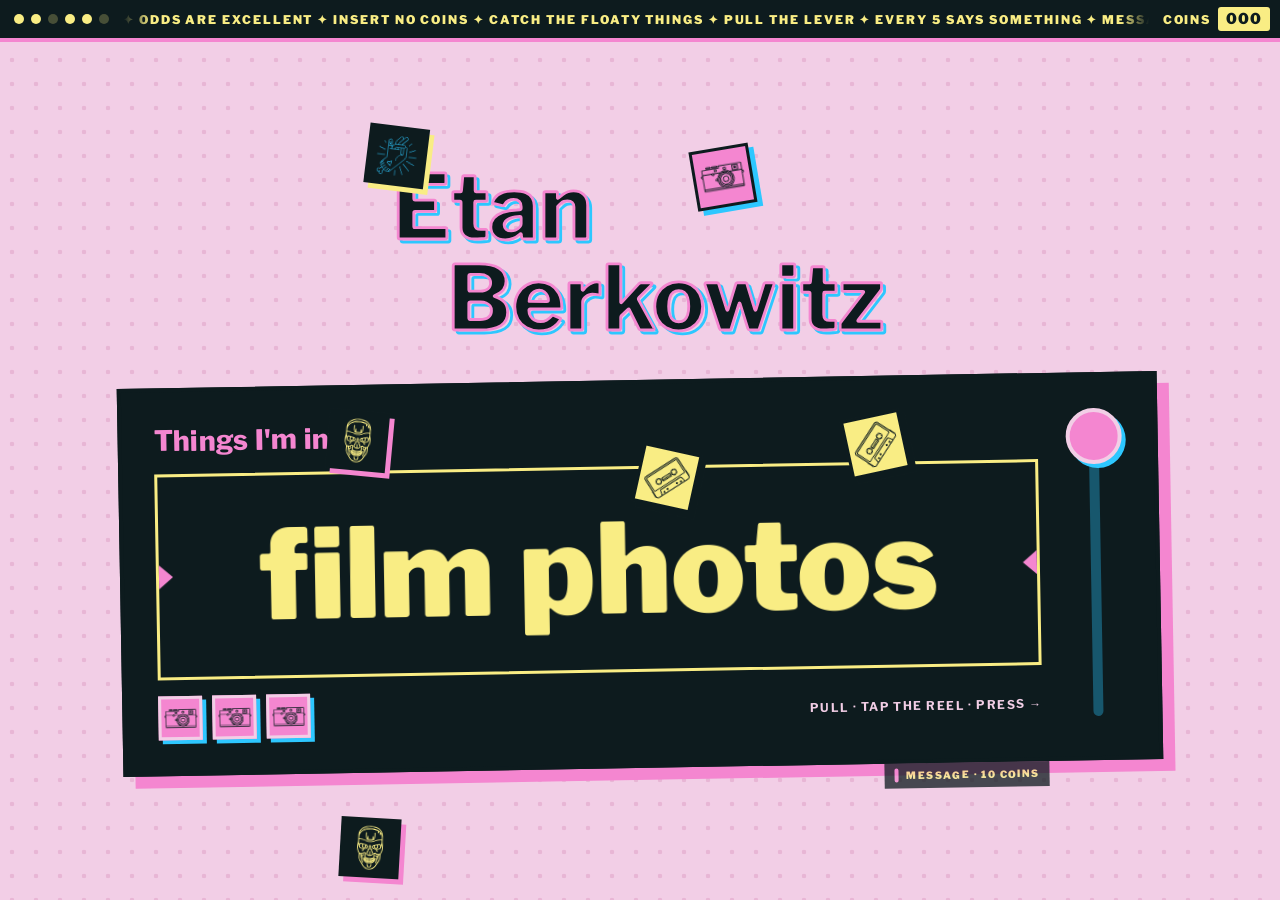
==== commit e3d58613: "Simpler share card" ====
--- a/index.html
+++ b/index.html
@@ -19,7 +19,7 @@
 <meta property="og:image" content="https://allberknobite.com/og.png">
 <meta property="og:image:width" content="1200">
 <meta property="og:image:height" content="630">
-<meta property="og:image:alt" content="Etan Berkowitz's arcade-style site: a slot reel reading 'Things I'm into: your mom'">
+<meta property="og:image:alt" content="Etan Berkowitz, allberknobite.com">
 <meta name="twitter:card" content="summary_large_image">
 <link rel="preconnect" href="https://fonts.googleapis.com">
 <link rel="preconnect" href="https://fonts.gstatic.com" crossorigin>
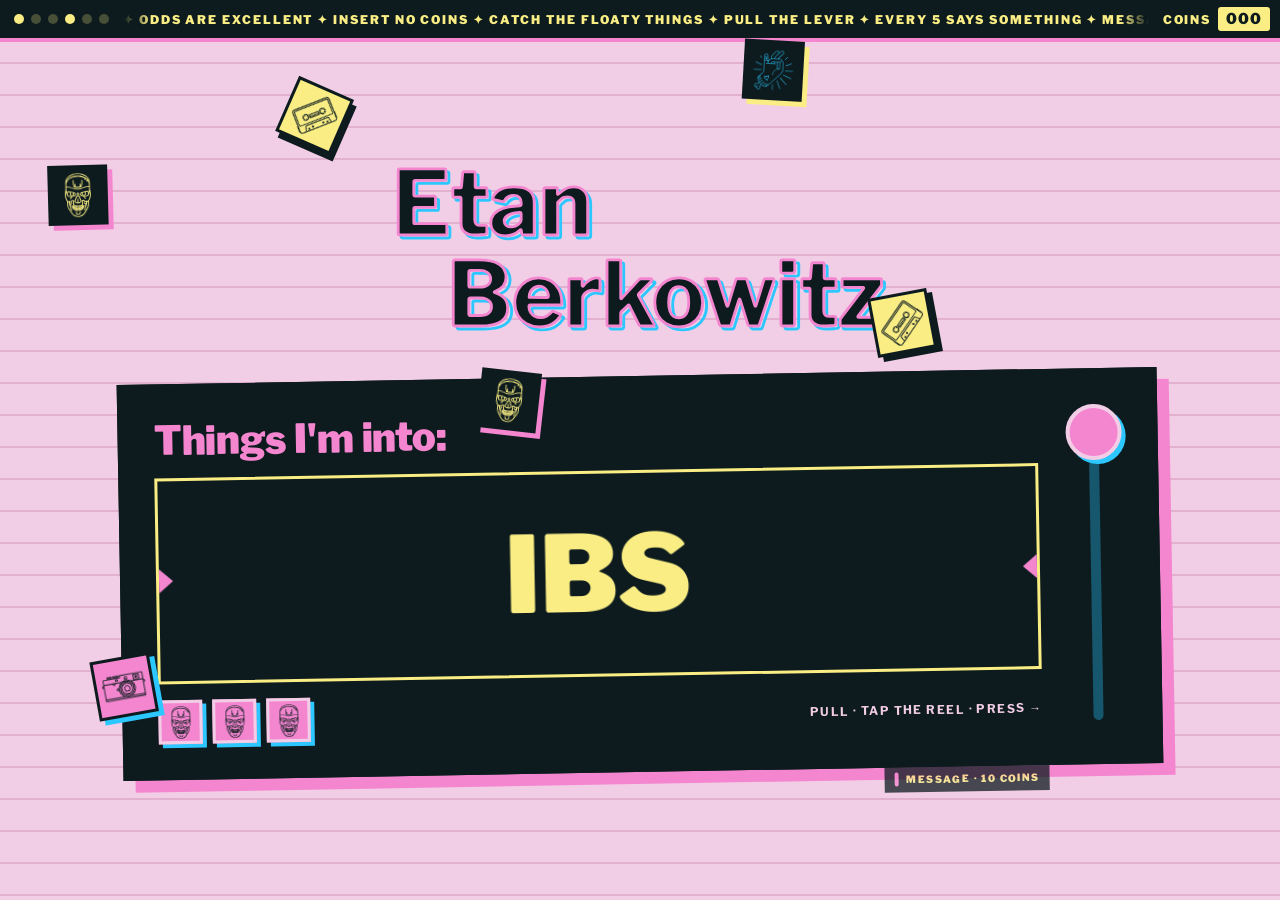
==== commit 6adef8a7: "Mobile polish: roomier phone layout, touch fixes, slow-font fallback, bigger label" ====
--- a/index.html
+++ b/index.html
@@ -69,7 +69,7 @@
           </button>
           <div class="cab-foot">
             <div id="pay" class="payline" aria-hidden="true"></div>
-            <p class="hint" aria-hidden="true">pull · tap the reel · press →</p>
+            <p class="hint" aria-hidden="true"><span class="hint-mouse">pull · tap the reel · press →</span><span class="hint-touch">pull the lever · tap the reel</span></p>
           </div>
         </div>
         <div id="track" class="lever" aria-hidden="true">
--- a/style.css
+++ b/style.css
@@ -10,6 +10,14 @@
 
 * { box-sizing: border-box; }
 html, body { margin: 0; background: var(--bg); color: var(--ink); }
+html { -webkit-text-size-adjust: 100%; text-size-adjust: 100%; } /* no iOS text inflation in landscape */
+
+/* touch: no gray tap flashes, and long-pressing the game bits doesn't start a text selection or pop the copy/look-up menu */
+#root { -webkit-tap-highlight-color: transparent; }
+.bar, .name-btn, .cabinet, .floater, .slot, .switch {
+  -webkit-user-select: none; user-select: none;
+  -webkit-touch-callout: none;
+}
 
 .sr-only {
   position: absolute; width: 1px; height: 1px; margin: -1px;
@@ -31,7 +39,10 @@
   font-family: 'Libre Franklin', sans-serif;
   color: var(--ink);
   cursor: var(--cur-arrow);
-}
+  touch-action: manipulation; /* no double-tap zoom when tapping the reel fast */
+}
+
+/* hover styles only apply on devices that really hover; on phones a tap leaves :hover stuck on */
 
 /* ---- header: chase bulbs, ticker, coin counter ---- */
 .bar {
@@ -92,7 +103,7 @@
   transform: rotate(-1deg);
 }
 .cab-main { flex: 1; min-width: 0; display: flex; flex-direction: column; gap: clamp(10px, 2vh, 16px); }
-.into { margin: 0; color: var(--pink); font-weight: 800; font-size: clamp(18px, 2.6vw, 28px); letter-spacing: .01em; }
+.into { margin: 0; color: var(--pink); font-weight: 900; font-size: clamp(24px, 3.6vw, 40px); line-height: 1.05; letter-spacing: -.005em; }
 
 .reel {
   all: unset;
@@ -103,7 +114,7 @@
   cursor: var(--cur-hand);
   transition: color .15s;
 }
-.reel:hover { color: var(--blue); }
+@media (hover: hover) { .reel:hover { color: var(--blue); } }
 .reel:focus-visible { outline: 4px solid var(--yellow); outline-offset: 6px; }
 .reel-win { position: absolute; inset: 0; overflow: hidden; display: block; }
 .arrow { position: absolute; top: 50%; margin-top: -12px; width: 0; height: 0; border-top: 12px solid transparent; border-bottom: 12px solid transparent; }
@@ -112,6 +123,8 @@
 
 .cab-foot { display: flex; align-items: center; justify-content: space-between; gap: 12px; flex-wrap: wrap; min-height: 44px; }
 .payline { display: flex; gap: 10px; }
+.hint-touch { display: none; }
+@media (hover: none) { .hint-mouse { display: none; } .hint-touch { display: inline; } }
 .hint { margin: 0; color: var(--bg); font-size: 12px; font-weight: 700; letter-spacing: .12em; text-transform: uppercase; }
 
 .lever { flex: none; width: clamp(34px, 5vw, 56px); position: relative; }
@@ -122,7 +135,7 @@
   box-shadow: 4px 4px 0 var(--blue);
   touch-action: none; cursor: var(--cur-hand);
 }
-.lever-knob:hover { background: var(--yellow); }
+@media (hover: hover) { .lever-knob:hover { background: var(--yellow); } }
 
 /* ---- coin door: tiny tab hanging under the cabinet ---- */
 .slot {
@@ -136,7 +149,7 @@
   cursor: var(--cur-hand);
   transition: opacity .2s, background-color .2s, color .2s;
 }
-.slot:hover { opacity: 1; }
+@media (hover: hover) { .slot:hover { opacity: 1; } }
 .slot:focus-visible { opacity: 1; outline: 3px solid var(--ink); outline-offset: 3px; }
 .slot-hole { display: block; width: 4px; height: 14px; border-radius: 2px; background: var(--pink); }
 /* lit once you can afford it */
@@ -162,12 +175,14 @@
 .switch:focus-visible { outline: 3px solid var(--ink); outline-offset: 3px; }
 .switch-track { position: relative; width: 30px; height: 16px; border-radius: 8px; background: var(--pink); }
 .switch-knob { position: absolute; top: 2px; left: 2px; width: 12px; height: 12px; border-radius: 50%; background: var(--yellow); transition: left .2s; }
-.switch:hover .switch-knob, .switch.flipped .switch-knob { left: 16px; }
+.switch.flipped .switch-knob { left: 16px; }
+@media (hover: hover) { .switch:hover .switch-knob { left: 16px; } }
 
 /* phones: pull both tabs toward the corners so they don't overlap */
 @media (max-width: 480px) {
   .slot:not(.unlock) { right: 12px; }
   .unlock, .switch { left: 12px; }
+  .bulbs { display: none; } /* give the ticker room */
 }
 
 .msg {
@@ -192,7 +207,7 @@
   flex: none; width: 34px; height: 34px; display: grid; place-items: center;
   font-size: 26px; line-height: 1; color: var(--yellow); border: 3px solid var(--yellow);
 }
-.msg-x:hover { color: var(--blue); border-color: var(--blue); }
+@media (hover: hover) { .msg-x:hover { color: var(--blue); border-color: var(--blue); } }
 .msg-x:focus-visible { outline: 4px solid var(--blue); outline-offset: 3px; }
 .msg label {
   display: flex; flex-direction: column; gap: 6px;
@@ -215,7 +230,7 @@
   background: var(--yellow); color: var(--ink);
   padding: 12px 20px; box-shadow: 4px 4px 0 var(--pink);
 }
-.msg-send:hover { background: var(--blue); }
+@media (hover: hover) { .msg-send:hover { background: var(--blue); } }
 .msg-send:active { transform: translate(2px, 2px); box-shadow: 2px 2px 0 var(--pink); }
 .msg-send:focus-visible { outline: 4px solid var(--blue); outline-offset: 4px; }
 .msg-send:disabled { opacity: .6; cursor: wait; }
@@ -223,6 +238,19 @@
 /* ---- overlay layers: floating tiles + effects ---- */
 .layer { position: fixed; inset: 0; pointer-events: none; overflow: hidden; }
 .layer-floats { z-index: 40; }
+/* phones: tiles drift behind the cabinet and name instead of over them, so they never cover the reel.
+   The stage lets taps fall through its empty space to the tiles underneath. */
+@media (max-width: 599px) {
+  .layer-floats { z-index: 1; }
+  .stage, .stack { pointer-events: none; }
+  .cabinet { pointer-events: auto; }
+  /* only the letters of the name catch taps; the gaps between them fall through to tiles */
+  .name-host svg g { pointer-events: auto; }
+  /* roomier: no payline tiles, and a smaller name so there's more open space to catch tiles in */
+  .payline { display: none; }
+  .cab-foot { min-height: 0; }
+  .name { width: min(80%, 56vh); }
+}
 .layer-fx { z-index: 50; }
 .floater {
   position: absolute; left: 0; top: 0;
